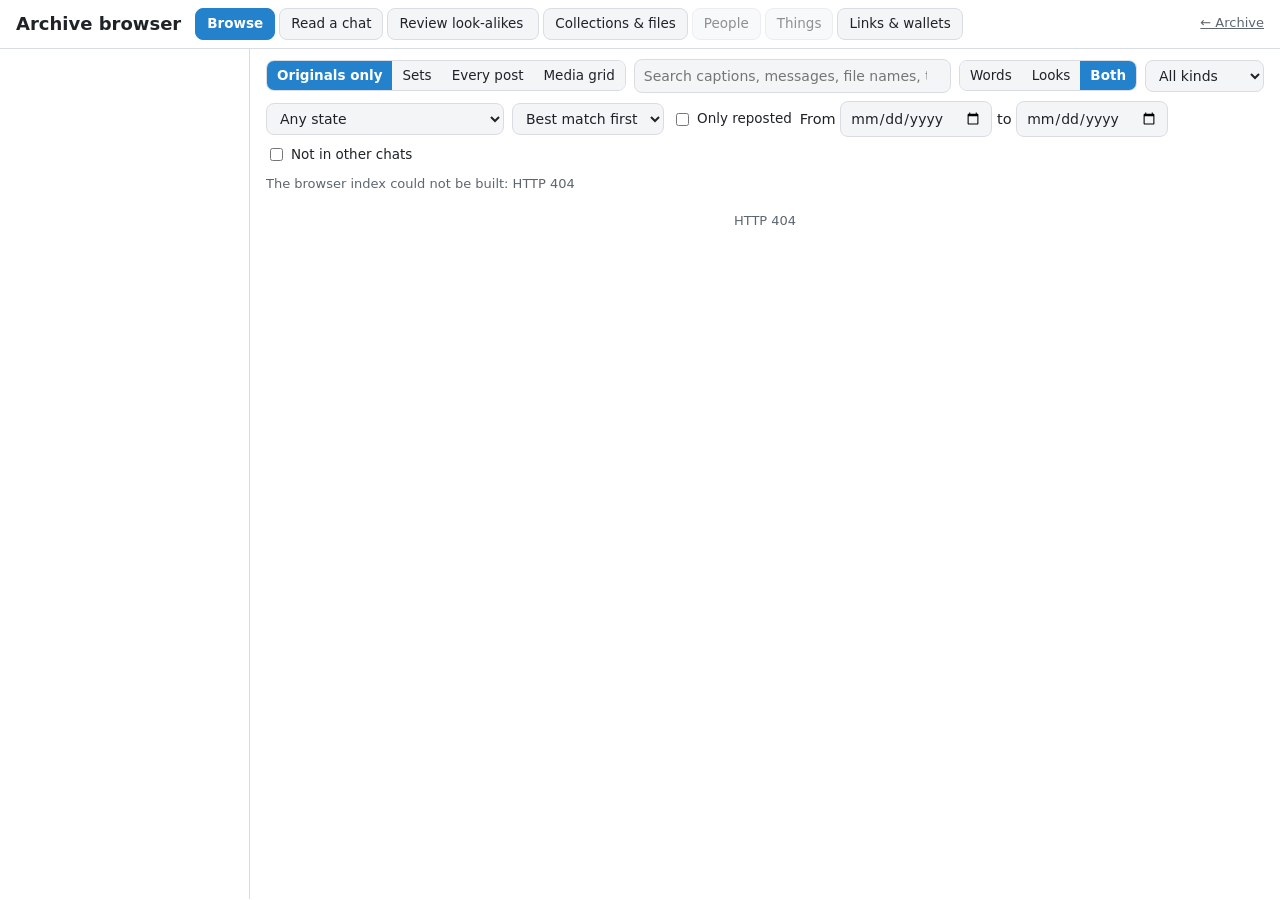
==== core-service/internal/app/ixassets/browse.html @ d286387e "People tab: why faces are not grouped (numbers only) Co-Authored-By: Claude Opus 5.5 <noreply@anthro" ====
<!doctype html>
<html lang="en">
<head>
<meta charset="utf-8">
<meta name="viewport" content="width=device-width,initial-scale=1">
<title>Archive browser</title>
<style>
.pface{width:22px;height:22px;border-radius:50%;object-fit:cover;vertical-align:middle;margin-right:6px}
:root{--bg:#fff;--fg:#1f2328;--muted:#5d6670;--line:#d9dde3;--soft:#f3f5f7;--sunk:#e7ebef;--accent:#2481cc;--accent-fg:#fff;--ok:#1a7f37;--warn:#9a6700;--bad:#cf222e;--bubble:#fff;--bubble-line:#e3e7eb;--chatbg:#e6ebee;--new:#8250df}
@media (prefers-color-scheme:dark){:root{--bg:#17212b;--fg:#e7edf3;--muted:#9aa7b4;--line:#2b3a49;--soft:#1f2c3a;--sunk:#24313f;--accent:#5eaaf0;--accent-fg:#0d1620;--ok:#4cc26a;--warn:#e3b341;--bad:#ff7b72;--bubble:#182533;--bubble-line:#26394b;--chatbg:#0e1621;--new:#c297ff}}
*{box-sizing:border-box}html,body{margin:0;background:var(--bg);color:var(--fg);font:14.5px/1.45 system-ui,-apple-system,"Segoe UI",Roboto,sans-serif}
a{color:var(--accent)}button,input,select{font:inherit;color:inherit}
.muted{color:var(--muted);font-size:13px}.warn{color:var(--warn)}.bad{color:var(--bad)}.ok{color:var(--ok)}
header.top{position:sticky;top:0;z-index:20;background:var(--bg);border-bottom:1px solid var(--line);padding:8px 16px;display:flex;flex-wrap:wrap;gap:8px 14px;align-items:center}
header.top h1{font-size:18px;margin:0;white-space:nowrap}header.top .grow{flex:1}
.tabs{display:flex;gap:4px;flex-wrap:wrap}.tab{border:1px solid var(--line);background:var(--soft);border-radius:8px;padding:5px 11px;cursor:pointer;font-size:13.5px}
.tab.on{background:var(--accent);border-color:var(--accent);color:var(--accent-fg);font-weight:600}.tab.dis{opacity:.5;cursor:help}
.tab .n{opacity:.8;margin-left:4px;font-size:12px}
.layout{display:grid;grid-template-columns:250px minmax(0,1fr);min-height:calc(100vh - 50px)}
aside{border-right:1px solid var(--line);padding:10px 8px 40px;overflow:auto;max-height:calc(100vh - 50px);position:sticky;top:50px}
aside h3{font-size:12px;text-transform:uppercase;letter-spacing:.04em;color:var(--muted);margin:12px 8px 4px}
.side-item{display:flex;justify-content:space-between;gap:6px;padding:4px 8px;border-radius:7px;cursor:pointer;font-size:13.5px;word-break:break-word}
.side-item:hover{background:var(--soft)}.side-item.on{background:var(--accent);color:var(--accent-fg)}.side-item .c{color:var(--muted);font-size:12px;white-space:nowrap}.side-item.on .c{color:var(--accent-fg)}
.side-item.cat{font-weight:600}.side-item .ov{color:var(--muted);font-size:11px;margin-left:5px;cursor:help;white-space:nowrap}.side-item.on .ov{color:var(--accent-fg)}
main{padding:10px 16px 60px;min-width:0}
.bar{display:flex;flex-wrap:wrap;gap:8px;align-items:center;margin-bottom:10px}
input.t,select.t{padding:6px 9px;border-radius:8px;border:1px solid var(--line);background:var(--soft);font-size:14px}
input.t.search{min-width:220px;flex:1;max-width:420px}
.seg{display:inline-flex;border:1px solid var(--line);border-radius:8px;overflow:hidden}
.seg button{border:0;background:var(--soft);padding:5px 10px;cursor:pointer;font-size:13.5px}.seg button.on{background:var(--accent);color:var(--accent-fg);font-weight:600}
label.chk{display:inline-flex;gap:5px;align-items:center;font-size:13.5px;cursor:pointer}
button.b{border:1px solid var(--line);background:var(--soft);border-radius:8px;padding:5px 11px;font-size:13.5px;cursor:pointer}
button.b.primary{background:var(--accent);border-color:var(--accent);color:var(--accent-fg);font-weight:600}button.b.danger{border-color:var(--bad);color:var(--bad)}
button.b:disabled{opacity:.5;cursor:default}button.link{border:0;background:none;color:var(--accent);cursor:pointer;padding:0;font-size:inherit;text-decoration:underline}
.note{padding:9px 12px;border-radius:10px;background:var(--soft);margin:0 0 10px;font-size:13.5px}.note.warn{border:1px solid var(--warn)}
.grid{display:grid;grid-template-columns:repeat(auto-fill,minmax(280px,1fr));gap:12px;align-items:start}
.grid.media{grid-template-columns:repeat(auto-fill,minmax(160px,1fr));gap:6px}
.card{border:1px solid var(--line);border-radius:12px;background:var(--bg);overflow:hidden;display:flex;flex-direction:column}
.card .meta{padding:8px 10px;display:flex;flex-direction:column;gap:4px}
.card .where{display:flex;justify-content:space-between;gap:8px;font-size:12.5px;color:var(--muted)}
.card .where b{color:var(--fg);font-weight:600;overflow:hidden;text-overflow:ellipsis;white-space:nowrap}
.card .cap{font-size:13.5px;white-space:pre-wrap;word-break:break-word;max-height:4.4em;overflow:hidden}
.card .badges{display:flex;flex-wrap:wrap;gap:4px}
.badge{font-size:11.5px;font-weight:600;padding:1px 7px;border-radius:999px;border:1px solid var(--line);white-space:nowrap;color:var(--muted);background:var(--bg)}
.badge.rep{color:var(--accent);border-color:var(--accent);cursor:pointer}.badge.merged{color:var(--new);border-color:var(--new)}.badge.del{color:var(--bad);border-color:var(--bad)}
.badge.set{color:var(--new);border-color:var(--new);cursor:pointer}.badge.held{color:var(--warn);border-color:var(--warn)}
.badge.why{color:var(--ok);border-color:var(--ok)}.badge.weak{color:var(--muted);border-style:dashed}
.tile .lab.sim{left:auto;right:5px;bottom:auto;top:5px}.tile.fixed{outline:2px solid var(--accent);outline-offset:-2px}.fixmode .tile{cursor:crosshair}
.setsec{margin:12px 0 4px;font-size:14px}#sd-files .mosaic{grid-template-columns:repeat(auto-fill,minmax(104px,1fr));background:none}.setsec .muted{font-weight:400}.badge.miss{color:var(--bad);border-color:var(--bad)}
.mosaic{display:grid;gap:2px;background:var(--line)}
.mosaic.n1{grid-template-columns:1fr}.mosaic.n2{grid-template-columns:1fr 1fr}.mosaic.n3{grid-template-columns:2fr 1fr;grid-template-rows:1fr 1fr}.mosaic.n3 .tile:first-child{grid-row:1/3}
.mosaic.n4{grid-template-columns:1fr 1fr}.mosaic.nmany{grid-template-columns:repeat(3,1fr)}
.tile{position:relative;background:var(--sunk);aspect-ratio:1;overflow:hidden;cursor:zoom-in;display:block;border:0;padding:0;width:100%}
.mosaic.n1 .tile{aspect-ratio:auto;max-height:420px;min-height:120px}.mosaic.n1 .tile img{max-height:420px;object-fit:contain;background:var(--sunk)}
.tile img{width:100%;height:100%;object-fit:cover;display:block}
.tile .lab{position:absolute;left:5px;bottom:5px;font-size:11px;font-weight:600;padding:1px 6px;border-radius:6px;background:rgba(0,0,0,.6);color:#fff}
.tile .lab.r{left:auto;right:5px}.tile .lab.t{bottom:auto;top:5px}
.tile .lab.like{left:auto;right:5px;bottom:27px;cursor:pointer;display:none;font-size:13px;padding:0 7px}.tile:hover .lab.like,.tile:focus .lab.like{display:block}
@media (hover:none){.tile .lab.like{display:block}}
.tile .lab.placed{background:#2f6f8f}.tile .lab.new{background:var(--new)}.tile .lab.held{background:#9a6700}.tile .lab.miss{background:#a4262c}
.tile.held img,.tile.missing img{filter:blur(1.5px) grayscale(.3);opacity:.75}
.tile .doc{display:flex;align-items:center;justify-content:center;height:100%;padding:8px;text-align:center;font-size:12px;color:var(--muted);word-break:break-all}
.more{padding:6px 10px;font-size:12.5px;color:var(--muted)}
.sentinel{height:40px;display:flex;align-items:center;justify-content:center;color:var(--muted);font-size:13px}
dialog{border:1px solid var(--line);border-radius:14px;background:var(--bg);color:var(--fg);padding:0;width:min(1100px,96vw);max-height:92vh}
dialog::backdrop{background:rgba(0,0,0,.55)}
.dlg-head{position:sticky;top:0;background:var(--bg);display:flex;justify-content:space-between;align-items:center;gap:10px;padding:10px 14px;border-bottom:1px solid var(--line);z-index:2}
.dlg-head h2{font-size:16px;margin:0}.dlg-body{padding:12px 14px;overflow:auto;max-height:calc(92vh - 52px)}
.appear{display:grid;grid-template-columns:110px minmax(0,1fr);gap:4px 12px;border-top:1px solid var(--line);padding:8px 0;font-size:13.5px}
.appear:first-child{border-top:0}
.lb{display:grid;grid-template-columns:minmax(0,1fr) 300px;gap:12px}
.lb .view{background:#000;border-radius:10px;display:flex;align-items:center;justify-content:center;min-height:300px;max-height:78vh}
.lb .view img,.lb .view video{max-width:100%;max-height:78vh;display:block}
.lb .info{font-size:13.5px;display:flex;flex-direction:column;gap:8px;overflow:auto;max-height:78vh}
.kv{display:grid;grid-template-columns:auto 1fr;gap:2px 10px}.kv dt{color:var(--muted)}.kv dd{margin:0;word-break:break-all}
.copy{display:flex;gap:8px;align-items:center;border-top:1px solid var(--line);padding:6px 0}.copy img{width:52px;height:52px;object-fit:cover;border-radius:6px;background:var(--sunk)}
.chat{background:var(--chatbg);border-radius:12px;padding:10px;display:flex;flex-direction:column;gap:6px}
.msg{max-width:min(620px,92%);background:var(--bubble);border:1px solid var(--bubble-line);border-radius:12px;padding:6px 10px;align-self:flex-start}
.msg.del{opacity:.6;border-style:dashed}.msg .who{font-weight:600;font-size:13px;color:var(--accent)}
.msg .fwd{font-size:12.5px;color:var(--muted)}.msg .reply{font-size:12.5px;border-left:3px solid var(--accent);padding-left:6px;margin:2px 0;color:var(--muted);cursor:pointer}
.msg .txt{white-space:pre-wrap;word-break:break-word}.msg .foot{display:flex;gap:8px;justify-content:flex-end;font-size:11.5px;color:var(--muted);flex-wrap:wrap}
.msg .mosaic{border-radius:8px;overflow:hidden;margin:4px 0}
.msg.hl{outline:2px solid var(--warn)}
.svc{align-self:center;font-size:12.5px;background:rgba(0,0,0,.25);color:#fff;border-radius:999px;padding:2px 10px}
.pair{display:grid;grid-template-columns:1fr 1fr;gap:12px}.pair .side{border:1px solid var(--line);border-radius:10px;overflow:hidden}
.pair .side .view{background:#000;display:flex;align-items:center;justify-content:center;height:min(52vh,520px)}.pair .side .view img,.pair .side .view video{max-width:100%;max-height:100%}
.pair .side .m{padding:8px 10px;font-size:13px}
table{border-collapse:collapse;width:100%;font-size:13.5px}th,td{border-bottom:1px solid var(--line);padding:6px 8px;text-align:left;vertical-align:top}th{color:var(--muted);font-weight:600}td.n{text-align:right;font-variant-numeric:tabular-nums}
.panel{border:1px solid var(--line);border-radius:12px;padding:12px;margin-bottom:12px;display:flex;flex-direction:column;gap:8px}
.panel h2{font-size:15px;margin:0}.row{display:flex;flex-wrap:wrap;gap:8px;align-items:center}
.menu{position:relative}.menu .pop{position:absolute;right:0;top:100%;z-index:5;background:var(--bg);border:1px solid var(--line);border-radius:10px;padding:6px;min-width:200px;display:none;box-shadow:0 6px 20px rgba(0,0,0,.18)}
.menu.open .pop{display:block}.pop button{display:block;width:100%;text-align:left;border:0;background:none;padding:6px 8px;border-radius:6px;cursor:pointer;font-size:13.5px}.pop button:hover{background:var(--soft)}
.toast{position:fixed;bottom:16px;left:50%;transform:translateX(-50%);background:var(--fg);color:var(--bg);padding:8px 14px;border-radius:10px;font-size:13.5px;z-index:50;display:none}
mark{background:#fff1a8;color:#111}
@media (max-width:820px){.layout{grid-template-columns:1fr}aside{position:static;max-height:none;border-right:0;border-bottom:1px solid var(--line)}.lb{grid-template-columns:1fr}.pair{grid-template-columns:1fr}}
</style>
</head>
<body>
<header class="top">
  <h1>Archive browser</h1>
  <nav class="tabs" id="tabs">
    <button class="tab on" data-tab="browse">Browse</button>
    <button class="tab" data-tab="chat">Read a chat</button>
    <button class="tab" data-tab="review">Review look-alikes<span class="n" id="n-review"></span></button>
    <button class="tab" data-tab="organise">Collections &amp; files</button>
    <button class="tab dis" data-tab="people" id="tab-people" aria-disabled="true" title="Faces are off: turn them on in Archive → Settings → Image recognition">People</button>
    <button class="tab dis" data-tab="things" id="tab-things" aria-disabled="true" title="Image recognition is off: turn it on in Archive → Settings → Image recognition">Things</button>
    <button class="tab" data-tab="entities">Links &amp; wallets</button>
  </nav>
  <span class="grow"></span>
  <span class="muted" id="built"></span>
  <a href="/ix" class="muted">← Archive</a>
</header>
<div class="layout">
  <aside id="side"></aside>
  <main>
    <section id="v-browse">
      <div class="bar">
        <div class="seg" id="view">
          <button data-v="families" class="on" title="One card per original post; reposts and copies fold into it">Originals only</button>
          <button data-v="sets" title="Posts by different people or chats that share some of the same pictures, grouped together">Sets</button>
          <button data-v="posts" title="Every post as it appeared in its chat">Every post</button>
          <button data-v="media" title="One tile per picture or video, duplicates folded">Media grid</button>
        </div>
        <input class="t search" id="q" type="search" placeholder="Search captions, messages, file names, text in pictures and speech">
        <div class="seg" id="match" hidden title="What the search looks at">
          <button data-m="words" title="Captions, messages, text in pictures, speech and file names">Words</button>
          <button data-m="looks" title="What pictures and videos show (image recognition), in any language the model knows">Looks</button>
          <button data-m="both" class="on" title="Words and looks together, best match first">Both</button>
        </div>
        <select class="t" id="type"><option value="">All kinds</option><option value="photo">Pictures</option><option value="video">Videos</option><option value="album">Albums</option><option value="other">Files, audio</option></select>
        <select class="t" id="status"><option value="">Any state</option><option value="held">Held back (likely copies)</option><option value="missing">Not downloaded</option><option value="subst">Same file as another upload</option></select>
        <select class="t" id="sort"><option value="best" hidden>Best match first</option><option value="new">Newest first</option><option value="old">Oldest first</option></select>
        <label class="chk"><input type="checkbox" id="dups"> Only reposted</label>
        <span class="chk" title="Posted on or after the first day, and on or before the last (either can be left empty)">From <input class="t" type="date" id="from"> to <input class="t" type="date" id="to"></span>
        <label class="chk" title="Posts with at least one file no other chat has"><input type="checkbox" id="uniq"> Not in other chats</label>
      </div>
      <div id="feed-note" class="muted" style="margin-bottom:8px"></div>
      <div id="feed" class="grid"></div>
      <div class="sentinel" id="sentinel"></div>
    </section>
    <section id="v-chat" hidden>
      <div class="bar">
        <select class="t" id="chat-group" style="min-width:240px"></select>
        <select class="t" id="chat-topic" hidden></select>
        <input class="t" id="chat-date" type="date" title="Jump to a date">
        <button class="b" id="chat-older">Load older</button>
        <button class="b" id="chat-newer">Load newer</button>
      </div>
      <div id="chat-info" class="note" hidden></div>
      <div id="chat-overlap" class="note" hidden></div>
      <div class="chat" id="chat"></div>
    </section>
    <section id="v-review" hidden>
      <div class="seg" id="review-modes" style="margin-bottom:10px"><button data-rm="pairs" class="on">Look-alike pairs</button><button data-rm="albums">Same albums<span class="n" id="n-rv-albums"></span></button><button data-rm="lone">Lone files<span class="n" id="n-rv-lone"></span></button></div>
      <p class="note" id="review-note">These pairs look alike but did not pass the automatic checks. Decide once and the browser remembers it. Keys: <b>1</b> same, keep left · <b>2</b> same, keep right · <b>S</b> same · <b>N</b> different · <b>→</b> skip. Nothing is deleted either way.</p>
      <div id="review"></div>
    </section>
    <section id="v-organise" hidden>
      <div class="panel"><h2>Collections</h2>
        <div class="row"><input class="t" id="coll-name" placeholder="New collection name"><button class="b primary" id="coll-new">Create</button></div>
        <div id="colls"></div>
      </div>
      <div class="panel"><h2>Copy or move files</h2>
        <p class="muted" style="margin:0">Every plan is listed in full before anything happens. Applying it checks each file's fingerprint at its new place before the old copy is let go, records every step, and can be undone. Nothing is ever deleted: "trash" means a dated <code>_trash</code> folder in the downloads folder.</p>
        <div class="row"><b>Extra copies:</b> <button class="b" id="plan-dups">Plan: move extra copies to _trash (byte-identical files, near-identical videos)</button></div>
        <div class="row"><b>A collection:</b> <select class="t" id="plan-coll"></select> to folder <input class="t" id="plan-coll-dir" placeholder="collections/my-set"> <label class="chk"><input type="checkbox" id="plan-coll-move"> move instead of copy</label> <button class="b" id="plan-coll-go">Plan</button></div>
        <div class="row"><b>Originals of:</b> <select class="t" id="plan-orig"></select> to folder <input class="t" id="plan-orig-dir" placeholder="originals/sports"> <label class="chk"><input type="checkbox" id="plan-orig-move"> move instead of copy</label> <button class="b" id="plan-orig-go">Plan</button></div>
        <div id="plans"></div>
      </div>
    </section>
    <section id="v-people" hidden>
      <p class="note">Faces found in the pictures and videos, grouped by likeness. Click a person to see their files, name them, merge two people who are the same, or take out a face that is someone else. Nothing here leaves this computer.</p>
      <div id="people"></div>
    </section>
    <section id="v-things" hidden>
      <p class="note">What the pictures show, from the list in Archive → Settings. A picture counts when it is far closer to the subject than pictures generally are; click a subject to see them, best first.</p>
      <div id="things"></div>
    </section>
    <section id="v-entities" hidden>
      <div class="bar"><div class="seg" id="ent-kinds"></div><input class="t search" id="ent-q" type="search" placeholder="Filter"></div>
      <div id="entities"></div>
    </section>
  </main>
</div>
<dialog id="dlg"><div class="dlg-head"><h2 id="dlg-title"></h2><button class="b" id="dlg-close">Close</button></div><div class="dlg-body" id="dlg-body"></div></dialog>
<div class="toast" id="toast"></div>
<script>
'use strict';
const $ = (s, el = document) => el.querySelector(s);
const $$ = (s, el = document) => Array.from(el.querySelectorAll(s));
const esc = (s) => String(s ?? '').replace(/[&<>"']/g, (c) => ({ '&': '&amp;', '<': '&lt;', '>': '&gt;', '"': '&quot;', "'": '&#39;' }[c]));
async function api(method, url, body) {
  const init = { method, credentials: 'same-origin', headers: {} };
  if (body !== undefined) { init.headers['Content-Type'] = 'application/json'; init.body = JSON.stringify(body); }
  try {
    const r = await fetch(url, init);
    let data = null; try { data = await r.json(); } catch { /* not JSON */ }
    if (r.status === 401) location.href = '/login.html';
    return { ok: r.ok, status: r.status, data };
  } catch (e) { return { ok: false, status: 0, data: { error: String(e) } }; }
}
const errText = (r) => (r.data && r.data.error) || ('HTTP ' + r.status);
function toast(msg) { const t = $('#toast'); t.textContent = msg; t.style.display = 'block'; clearTimeout(toast.t); toast.t = setTimeout(() => { t.style.display = 'none'; }, 3500); }
const fmtDate = (s) => s ? new Date(s * 1000).toLocaleString(undefined, { year: 'numeric', month: 'short', day: 'numeric', hour: '2-digit', minute: '2-digit' }) : '—';
const fmtDay = (s) => s ? new Date(s * 1000).toLocaleDateString(undefined, { year: 'numeric', month: 'short', day: 'numeric' }) : '—';
const fmtSize = (n) => !n ? '' : n < 1024 ? n + ' B' : n < 1048576 ? (n / 1024).toFixed(0) + ' KB' : n < 1073741824 ? (n / 1048576).toFixed(1) + ' MB' : (n / 1073741824).toFixed(2) + ' GB';
const fmtDur = (s) => { if (!s) return ''; s = Math.round(s); const h = Math.floor(s / 3600), m = Math.floor(s % 3600 / 60), x = s % 60; return (h ? h + ':' + String(m).padStart(2, '0') : m) + ':' + String(x).padStart(2, '0'); };
const roleText = { original: 'original', repost: 'repost', adds: 'adds new files' };
const statusText = { held: 'waiting – likely a copy', missing: 'not downloaded', subst: 'same file as another upload' };

const S = { info: null, view: 'families', group: '', category: '', people: [], from: 0, to: 0, q: '', match: 'both', type: '', status: '', sort: 'new', dups: false, collection: 0, cursor: 0, loading: false, done: false, tab: 'browse', cards: [], like: '', likeName: '', tieFrom: '' };
const roleName = { core: 'Shared', member: 'Belongs', loose: 'Probably not part of it', elsewhere: 'Belongs to another set' };

// ---------- info, sidebar ----------
async function loadInfo() {
  const r = await api('GET', '/api/ix/browse/info');
  if (!r.ok) { $('#feed-note').textContent = 'The browser index could not be built: ' + errText(r); return; }
  S.info = r.data;
  $('#built').textContent = 'Indexed ' + new Date(r.data.built).toLocaleTimeString() + (r.data.building ? ' · updating…' : '');
  $('#n-review').textContent = r.data.review ? r.data.review : '';
  renderSide();
  fillSelects();
  loadOverlap();
}
function renderSide() {
  const info = S.info; if (!info) return;
  const byCat = {};
  for (const g of info.groups) (byCat[g.category || 'Uncategorised'] ||= []).push(g);
  let h = `<div class="side-item ${!S.group && !S.category && !S.collection ? 'on' : ''}" data-all="1"><span>Everything</span><span class="c">${info.posts.toLocaleString()}</span></div>`;
  h += `<h3>Categories &amp; chats</h3>`;
  for (const cat of Object.keys(byCat).sort()) {
    const n = byCat[cat].reduce((a, g) => a + g.posts, 0);
    h += `<div class="side-item cat ${S.category === cat && !S.group ? 'on' : ''}" data-cat="${esc(cat)}"><span>${esc(cat)}</span><span class="c">${n.toLocaleString()}</span></div>`;
    for (const g of byCat[cat]) h += `<div class="side-item ${S.group === g.id ? 'on' : ''}" data-group="${esc(g.id)}" style="padding-left:18px"><span>${esc(g.name)}${overlapMark(g.id)}</span><span class="c">${g.posts.toLocaleString()}</span></div>`;
  }
  if (info.collections && info.collections.length) {
    h += `<h3>Collections</h3>`;
    for (const c of info.collections) h += `<div class="side-item ${S.collection === c.id ? 'on' : ''}" data-coll="${c.id}"><span>${esc(c.name)}</span><span class="c">${c.items}</span></div>`;
  }
  const ml = info.ml || {};
  const facesOn = !!(ml.enabled && ml.tasks && ml.tasks.faces && ml.tasks.faces.on);
  if (facesOn) h += `<h3>People</h3><div style="padding:0 8px 4px"><input class="t" id="side-pq" type="search" placeholder="Find a person" style="width:100%" value="${esc(P.sideQ)}"></div><div id="side-people"></div>`;
  const mlLine = !ml.enabled ? '' : `<br>Image recognition: ${ml.reachable ? (ml.embedded || 0).toLocaleString() + ' looked at' + (ml.pending ? ', ' + ml.pending.toLocaleString() + ' to go' : '') + (ml.failed ? ', ' + ml.failed + ' unreadable' : '') : '<span class="bad">' + esc(ml.lastError || 'not reachable') + '</span>'}`;
  $('#match').hidden = !ml.enabled;
  $('#q').placeholder = ml.enabled ? 'Search words, and what pictures and videos show' : 'Search captions, messages, file names, text in pictures and speech';
  tabOn('#tab-things', ml.enabled, 'What the pictures show, from a list of subjects', 'Image recognition is off: turn it on in Archive → Settings → Image recognition');
  tabOn('#tab-people', facesOn, 'Faces found in the pictures and videos, grouped by person', 'Faces are off: turn them on in Archive → Settings → Image recognition');
  h += `<h3>Index</h3><div class="muted" style="padding:0 8px">${(info.sets || 0).toLocaleString()} sets · ${info.families.toLocaleString()} originals · ${info.repostPosts.toLocaleString()} reposts folded in · ${info.mergedAlbums.toLocaleString()} merged albums · ${info.held} held back · ${info.missing.toLocaleString()} not downloaded<br>Pictures indexed: ${info.media.done.toLocaleString()} / ${info.media.total.toLocaleString()} · videos: ${info.videos.done.toLocaleString()} / ${info.videos.total.toLocaleString()}${mlLine}<br><button class="link" id="rebuild">Rebuild now</button></div>`;
  h += overlapSideHTML();
  $('#side').innerHTML = h;
  $$('#side .side-item').forEach((el) => el.addEventListener('click', () => {
    S.group = el.dataset.group || ''; S.category = el.dataset.cat || ''; S.collection = Number(el.dataset.coll || 0);
    if (el.dataset.all) { S.group = S.category = ''; S.collection = 0; S.people = []; }
    if (S.tab === 'chat' && S.group) { $('#chat-group').value = S.group; openChat(S.group); return; }
    switchTab('browse'); renderSide(); resetFeed();
  }));
  if (facesOn) {
    renderSidePeople();
    if (!P.side) loadSidePeople();
    let pqTimer; $('#side-pq').addEventListener('input', () => { clearTimeout(pqTimer); pqTimer = setTimeout(() => { P.sideQ = $('#side-pq').value.trim(); loadSidePeople(); }, 300); });
  }
  const rb = $('#rebuild'); if (rb) rb.addEventListener('click', async () => { rb.disabled = true; const r = await api('POST', '/api/ix/browse/rebuild'); if (!r.ok) toast(errText(r)); await loadInfo(); resetFeed(); });
}
// A tab that needs a setting: greyed out, saying where to turn it on.
function tabOn(sel, on, title, off) {
  const t = $(sel); t.classList.toggle('dis', !on); t.setAttribute('aria-disabled', String(!on)); t.title = on ? title : off;
}

// ---------- people in the sidebar ----------
// Click a person to see only posts with them; a second one: posts with both.
async function loadSidePeople() {
  const r = await api('GET', '/api/ix/browse/people?top=30&q=' + encodeURIComponent(P.sideQ));
  if (!r.ok) return;
  P.side = r.data.people || []; P.sideTotal = r.data.total || 0;
  renderSidePeople();
}
function renderSidePeople() {
  const el = $('#side-people'); if (!el) return;
  const list = P.side || [];
  const chosen = new Set(S.people.map((x) => x.id));
  // The people chosen stay listed, whatever the search.
  const extra = S.people.filter((x) => !list.some((p) => p.id === x.id)).map((x) => ({ id: x.id, name: x.name, cover: x.cover, files: x.files }));
  el.innerHTML = extra.concat(list).map((p) => `<div class="side-item person ${chosen.has(p.id) ? 'on' : ''}" data-pid="${p.id}" title="${chosen.has(p.id) ? 'Click again to stop filtering' : S.people.length ? 'Posts with both' : 'Only posts with them'}"><span>${p.cover ? `<img class="pface" loading="lazy" alt="" src="/api/ix/face?id=${p.cover}">` : ''}${esc(p.name || 'Unnamed')}</span><span class="c">${p.files === undefined ? '' : p.files.toLocaleString()}</span></div>`).join('')
    + (P.side && !list.length ? '<div class="muted" style="padding:0 8px">No one by that name.</div>' : '')
    + (P.sideTotal > list.length ? `<div class="muted" style="padding:2px 8px">${list.length} of ${P.sideTotal.toLocaleString()} shown: search to find others.</div>` : '')
    + (list.length ? '<div class="muted" style="padding:2px 8px">Choose two people to see posts with both.</div>' : '');
  $$('#side-people [data-pid]').forEach((d) => d.onclick = () => {
    const p = extra.concat(list).find((x) => x.id === Number(d.dataset.pid));
    togglePerson(p);
  });
}
function togglePerson(p) {
  if (S.people.some((x) => x.id === p.id)) S.people = S.people.filter((x) => x.id !== p.id);
  else { S.people.push({ id: p.id, name: p.name || 'Unnamed', cover: p.cover, files: p.files }); if (S.people.length > 2) S.people.shift(); }
  if (S.tab !== 'browse') switchTab('browse');
  renderSidePeople(); resetFeed();
}
// "with Ann and Bob · everyone", after the feed's count.
function peopleNote() {
  if (!S.people.length) return '';
  return ' · with ' + S.people.map((x) => '<b>' + esc(x.name) + '</b>').join(' and ') + (S.people.length > 1 ? ' together' : '') + ' · <button class="link" id="people-clear">everyone</button>';
}
function fillSelects() {
  const info = S.info;
  const opts = info.groups.map((g) => `<option value="${esc(g.id)}">${esc(g.name)} (${g.posts})</option>`).join('');
  const cg = $('#chat-group'); const keep = cg.value; cg.innerHTML = '<option value="">Choose a chat…</option>' + opts; if (keep) cg.value = keep;
  $('#plan-orig').innerHTML = '<option value="">Everything</option>' + info.categories.map((c) => `<option value="cat:${esc(c)}">Category: ${esc(c)}</option>`).join('') + info.groups.map((g) => `<option value="group:${esc(g.id)}">Chat: ${esc(g.name)}</option>`).join('');
  $('#plan-coll').innerHTML = (info.collections || []).map((c) => `<option value="${c.id}">${esc(c.name)} (${c.items})</option>`).join('') || '<option value="">No collections yet</option>';
}

// ---------- tiles and cards ----------
function tileHTML(it, i, cardKey) {
  const labs = [];
  if (it.type === 'video') labs.push(`<span class="lab">▶ ${esc(fmtDur(it.dur))}</span>`);
  if (it.copies > 1) labs.push(`<span class="lab r" title="Copies of this file in the archive">×${it.copies}</span>`);
  if (it.new) labs.push(`<span class="lab t new" title="Brought by a later post">new</span>`);
  if (it.status === 'held') labs.push(`<span class="lab t held">waiting · likely copy</span>`);
  if (it.status === 'missing') labs.push(`<span class="lab t miss">not downloaded</span>`);
  if (it.previewOnly) labs.push(`<span class="lab t" title="Telegram's small preview is kept; the file is not downloaded">preview only</span>`);
  if (it.inferred) labs.push(`<span class="lab t placed" title="Its message was not saved, but it sits inside this album">probably in this album</span>`);
  if (it.sim && S.showSim) labs.push(`<span class="lab sim" title="Likeness (image recognition)">${Math.round(it.sim * 100)}%</span>`);
  if (it.key && (it.type === 'photo' || it.type === 'video') && S.info && S.info.ml && S.info.ml.enabled) labs.push(`<span class="lab like" role="button" data-like="${esc(it.key)}" data-like-type="${esc(it.type)}" title="More like this">≈</span>`);
  const inner = (it.type === 'photo' || it.type === 'video' || it.status !== 'ok')
    ? `<img loading="lazy" alt="" src="${esc(it.thumb)}" onerror="this.replaceWith(Object.assign(document.createElement('div'),{className:'doc',textContent:${esc(JSON.stringify(String(it.name || it.type)))}}))">`
    : `<div class="doc">📄 ${esc(it.name || it.type)}<br>${esc(fmtSize(it.size))}</div>`;
  return `<button class="tile ${esc(it.status)}${it.fixed ? ' fixed' : ''}" data-card="${cardKey}" data-i="${i}" title="${esc(it.name || '')}">${inner}${labs.join('')}</button>`;
}
function mosaicHTML(items, cardKey) {
  const n = items.length;
  const cls = n === 1 ? 'n1' : n === 2 ? 'n2' : n === 3 ? 'n3' : n === 4 ? 'n4' : 'nmany';
  return `<div class="mosaic ${cls}">${items.map((it, i) => tileHTML(it, i, cardKey)).join('')}</div>`;
}
// Where a search matched: small badges on its card.
const whyText = { caption: 'caption', text: 'text in picture', speech: 'speech', name: 'file name', looks: 'looks like it' };
function whyBadges(c) {
  const out = (c.why || []).map((w) => `<span class="badge why" title="Matched in its ${esc(whyText[w] || w)}">${esc(whyText[w] || w)}</span>`);
  if (c.weak) out.push('<span class="badge weak" title="Nothing closer stands out: only a faint likeness">weak match</span>');
  return out;
}
function cardHTML(c, key) {
  if (c.kind === 'media') {
    const it = c.items[0];
    const mb = [];
    if (c.posts > 1) mb.push(`<span class="badge rep" data-fam="${c.family}">in ${c.posts} posts</span>`);
    mb.push(...whyBadges(c));
    return `<div class="card" data-key="${key}">${mosaicHTML([it], key)}<div class="meta"><div class="where"><b>${esc(c.groupName)}</b><span>${fmtDay(c.date)}</span></div>${mb.length ? `<div class="badges">${mb.join('')}</div>` : ''}</div></div>`;
  }
  const badges = [];
  if (c.kind === 'set') {
    const r = c.roles || {};
    badges.push(`<span class="badge set" data-set="${c.id}">set · ${c.families} posts${c.chats > 1 ? ' in ' + c.chats + ' chats' : ''}</span>`);
    badges.push(`<span class="badge" title="Files in two or more of its posts / in one">${r.core || 0} shared · ${r.member || 0} more</span>`);
    if (r.loose) badges.push(`<span class="badge held" data-set="${c.id}" title="In one post but unlike the rest (image recognition)">${r.loose} unsure</span>`);
    badges.push(...whyBadges(c));
    return `<div class="card" data-key="${key}">${mosaicHTML(c.items, key)}${c.more ? `<div class="more">+${c.more} more</div>` : ''}
    <div class="meta"><div class="where"><b title="${esc(c.groupName)}">${esc(c.groupName)}</b><span>${fmtDate(c.date)}</span></div>
    ${c.caption ? `<div class="cap">${esc(c.caption)}</div>` : ''}<div class="badges">${badges.join('')}</div></div></div>`;
  }
  if (c.kind === 'family') {
    if (c.posts > 1) badges.push(`<span class="badge rep" data-fam="${c.family}">×${c.posts} posts${c.chats > 1 ? ' in ' + c.chats + ' chats' : ''}</span>`);
    if (c.merged) badges.push(`<span class="badge merged" data-fam="${c.family}" title="Overlapping albums merged: files marked 'new' came from later posts">merged album</span>`);
  } else {
    if (c.role && c.role !== 'original') badges.push(`<span class="badge rep" data-fam="${c.family}">${esc(roleText[c.role] || c.role)} · see original</span>`);
    else if (c.posts > 1) badges.push(`<span class="badge rep" data-fam="${c.family}">original · ${c.posts - 1} repost(s)</span>`);
  }
  if (c.deleted) badges.push(`<span class="badge del">deleted on Telegram</span>`);
  badges.push(...whyBadges(c));
  return `<div class="card" data-key="${key}">${mosaicHTML(c.items, key)}${c.more ? `<div class="more">+${c.more} more</div>` : ''}
    <div class="meta"><div class="where"><b title="${esc(c.groupName)}">${esc(c.groupName)}</b><span>${fmtDate(c.date)}</span></div>
    ${c.caption ? `<div class="cap">${esc(c.caption)}</div>` : ''}
    <div class="badges">${badges.join('')}<span class="grow"></span>
      <span class="menu"><button class="badge" data-menu="${key}">⋯</button><span class="pop">
        <button data-act="chat">Open in its chat</button>
        <button data-act="family">All appearances</button>
        <button data-act="collect">Add to a collection…</button>
        <button data-act="tie">${S.tieFrom ? 'Put in the same set as the post chosen' : 'Put in the same set as another post…'}</button></span></span></div></div></div>`;
}
// The feed, or (for "more like this" and a subject) /similar with the same
// views, filters and pages.
function feedURL() {
  const p = new URLSearchParams({ view: S.view, sort: S.sort === 'best' ? 'new' : S.sort, cursor: String(S.cursor), limit: S.view === 'media' ? '120' : '48' });
  for (const k of ['group', 'category', 'type', 'status']) if (S[k]) p.set(k, S[k]);
  if (S.dups) p.set('dups', '1');
  if (S.unique) p.set('unique', '1');
  if (S.from) p.set('from', String(S.from));
  if (S.to) p.set('to', String(S.to));
  if (S.collection) p.set('collection', String(S.collection));
  if (S.people.length) p.set('person', S.people.map((x) => x.id).join(','));
  if (S.like || S.thing) {
    if (S.like) p.set('like', S.like); else p.set('thing', S.thing);
    return '/api/ix/browse/similar?' + p;
  }
  if (S.q) { p.set('q', S.q); p.set('match', S.match); if (S.sort === 'best') p.set('rank', 'relevance'); }
  return '/api/ix/browse/feed?' + p;
}
async function loadMore() {
  if (S.loading || S.done) return;
  S.loading = true; $('#sentinel').textContent = 'Loading…';
  const r = await api('GET', feedURL());
  S.loading = false;
  if (!r.ok) { $('#sentinel').textContent = errText(r); return; }
  const feed = $('#feed');
  const start = S.cards.length;
  S.cards.push(...r.data.cards);
  feed.insertAdjacentHTML('beforeend', r.data.cards.map((c, i) => cardHTML(c, start + i)).join(''));
  S.cursor = r.data.next; S.done = !r.data.next;
  const what = { families: 'originals', sets: 'sets', posts: 'posts', media: 'pictures and videos' }[S.view];
  const count = esc((S.cards.length < r.data.total ? S.cards.length.toLocaleString() + ' shown of ' : '') + r.data.total.toLocaleString() + ' ' + what);
  let note;
  if (S.like || S.thing) note = count + (S.like ? ' with pictures most like the chosen ' + esc(S.likeName) : ' with pictures showing “' + esc(S.thing) + '”') + ', best first' + searchNote(r.data.search || {}) + ' · <button class="link" id="like-clear">back to browsing</button>';
  else if (S.q) note = count + ' match “' + esc(S.q) + '”' + searchNote(r.data.search || {});
  else note = count + (S.view === 'families' ? ' (reposts and copies folded in)' : S.view === 'sets' ? ' (posts that share some of the same pictures)' : '');
  $('#feed-note').innerHTML = note + peopleNote();
  if ($('#like-clear')) $('#like-clear').onclick = () => { S.like = ''; S.thing = ''; resetFeed(); };
  if ($('#people-clear')) $('#people-clear').onclick = () => { S.people = []; renderSidePeople(); resetFeed(); };
  $('#sentinel').textContent = S.done ? (S.cards.length ? 'End' : 'Nothing here') : '';
  // A short page leaves the end in sight: the observer would not fire again.
  if (!S.done && S.tab === 'browse' && $('#sentinel').getBoundingClientRect().top < window.innerHeight + 800) setTimeout(loadMore, 0);
}
// More like this file, in the current view and filters (a search is set aside).
function moreLike(key, type) {
  if (S.q) { $('#q').value = ''; setQuery(''); }
  S.like = key; S.likeName = type === 'video' ? 'video' : 'picture'; S.thing = '';
  if (dlg.open) dlg.close();
  switchTab('browse'); window.scrollTo(0, 0); resetFeed();
}
// What a search found, after the count.
function searchNote(s) {
  const parts = [];
  if (s.match === 'looks' && !S.like && !S.thing) parts.push('by what the pictures show');
  else if (s.match === 'words') parts.push('by their words');
  if (s.looks !== undefined && s.match !== 'words' && !S.thing) parts.push(s.looks ? s.looks.toLocaleString() + ' picture(s) look like it' : 'no picture stands out as looking like it');
  if (s.weak) parts.push('the closest pictures are added as weak matches');
  if (s.pinned) parts.push('the caption that matches best comes first');
  if (s.looksError) parts.push('<span class="warn">looks: ' + esc(s.looksError) + '</span>');
  return parts.length ? ' · ' + parts.join(' · ') : '';
}
function resetFeed() {
  S.cursor = 0; S.done = false; S.cards = [];
  S.showSim = !!(S.like || S.thing || (S.q && S.match !== 'words'));
  $('#feed').innerHTML = ''; $('#feed').className = 'grid' + (S.view === 'media' ? ' media' : '');
  loadMore();
}
new IntersectionObserver((e) => { if (e[0].isIntersecting && S.tab === 'browse') loadMore(); }, { rootMargin: '800px' }).observe($('#sentinel'));

$('#view').addEventListener('click', (e) => { const b = e.target.closest('button'); if (!b) return; S.view = b.dataset.v; $$('#view button').forEach((x) => x.classList.toggle('on', x === b)); resetFeed(); });
// A new search replaces "more like this" and a subject; it is shown best
// match first unless another order was chosen.
function setQuery(q) {
  if (q && !S.q && S.sort === 'new') S.sort = 'best';
  if (!q && S.sort === 'best') S.sort = 'new';
  S.q = q; S.like = ''; S.thing = '';
  $('#sort option[value="best"]').hidden = !q; $('#sort').value = S.sort;
}
let qTimer; $('#q').addEventListener('input', () => { clearTimeout(qTimer); qTimer = setTimeout(() => { setQuery($('#q').value.trim()); resetFeed(); }, 350); });
for (const id of ['type', 'status', 'sort']) $('#' + id).addEventListener('change', () => { S[id] = $('#' + id).value; resetFeed(); });
$('#dups').addEventListener('change', () => { S.dups = $('#dups').checked; resetFeed(); });
// Dates: from the start of the first day to the end of the last, in this computer's time.
const daySecs = (v, end) => v ? Math.floor(new Date(v + (end ? 'T23:59:59' : 'T00:00:00')).getTime() / 1000) : 0;
for (const id of ['from', 'to']) $('#' + id).addEventListener('change', () => { S.from = daySecs($('#from').value, false); S.to = daySecs($('#to').value, true); resetFeed(); });
$('#match').addEventListener('click', (e) => { const b = e.target.closest('button'); if (!b) return; S.match = b.dataset.m; $$('#match button').forEach((x) => x.classList.toggle('on', x === b)); S.like = ''; S.thing = ''; if (S.q) resetFeed(); });

// A card's menu is placed over the page (cards clip what overflows them),
// below the button, or above it when there is no room below.
function toggleMenu(btn) {
  const menu = btn.parentElement, pop = menu.querySelector('.pop');
  if (!menu.classList.toggle('open')) return;
  const r = btn.getBoundingClientRect();
  pop.style.position = 'fixed';
  pop.style.right = 'auto';
  pop.style.zIndex = '40';
  const w = pop.offsetWidth, h = pop.offsetHeight;
  pop.style.left = Math.max(8, Math.min(r.right - w, window.innerWidth - w - 8)) + 'px';
  pop.style.top = (r.bottom + 4 + h <= window.innerHeight - 8 ? r.bottom + 4 : Math.max(8, r.top - h - 4)) + 'px';
}
window.addEventListener('scroll', () => $$('.menu.open').forEach((m) => m.classList.remove('open')), { passive: true });
document.addEventListener('click', async (e) => {
  const menuBtn = e.target.closest('[data-menu]');
  $$('.menu.open').forEach((m) => { if (!menuBtn || m !== menuBtn.parentElement) m.classList.remove('open'); });
  if (menuBtn) { toggleMenu(menuBtn); return; }
  const act = e.target.closest('[data-act]');
  if (act) {
    const card = S.cards[Number(act.closest('.card').dataset.key)];
    if (act.dataset.act === 'chat') openChatAt(card.group, card.msg);
    if (act.dataset.act === 'family') openFamily(card.family);
    if (act.dataset.act === 'collect') collectDialog(card.kind === 'media' ? ['file:' + card.items[0].key] : ['post:' + card.group + ':' + card.msg]);
    if (act.dataset.act === 'tie') tiePost(card.group + ':' + card.msg);
    return;
  }
  const setB = e.target.closest('[data-set]');
  if (setB) { openSet(Number(setB.dataset.set)); return; }
  const fam = e.target.closest('[data-fam]');
  if (fam) { openFamily(Number(fam.dataset.fam)); return; }
  const lk = e.target.closest('[data-like]');
  if (lk) { moreLike(lk.dataset.like, lk.dataset.likeType); return; }
  const tile = e.target.closest('.tile[data-card]');
  if (tile && tile.closest('.fixmode')) { fixTile(tile); return; }
  if (tile) {
    const src = tile.dataset.card;
    const items = src.startsWith('x') ? (lightboxSets[src] || []) : S.cards[Number(src)].items;
    openItem(items, Number(tile.dataset.i));
  }
});

// ---------- dialogs ----------
const dlg = $('#dlg');
function showDialog(title, html) { $('#dlg-title').textContent = title; $('#dlg-body').innerHTML = html; if (!dlg.open) dlg.showModal(); $('#dlg-body').scrollTop = 0; }
$('#dlg-close').addEventListener('click', () => dlg.close());
dlg.addEventListener('close', () => { $$('#dlg video').forEach((v) => v.pause()); });
const lightboxSets = {}; let setSeq = 0;
function registerSet(items) { const k = 'x' + (++setSeq); lightboxSets[k] = items; return k; }

async function openFamily(id) {
  if (id < 0) return;
  const r = await api('GET', '/api/ix/browse/family?id=' + id);
  if (!r.ok) { toast(errText(r)); return; }
  const f = r.data.family;
  const k = registerSet(f.items);
  let h = `<p class="muted">First posted ${fmtDate(f.date)} · ${f.posts} post(s) in ${f.chats} chat(s).${f.merged ? ' Overlapping albums are merged: files marked <b>new</b> were added by later posts.' : ''}</p>`;
  h += mosaicHTML(f.items, k);
  h += `<h3 style="font-size:14px;margin:14px 0 4px">Every appearance</h3>`;
  for (const p of r.data.posts) {
    const pk = registerSet(p.items);
    h += `<div class="appear"><div><b>${esc(roleText[p.role] || p.role)}</b><br><span class="muted">${fmtDate(p.date)}</span>${p.origin ? `<br><span class="muted">first ${fmtDay(p.origin)}</span>` : ''}</div>
      <div><b>${esc(p.groupName)}</b> · <button class="link" data-open-chat="${esc(p.group)}:${p.msg}">open in chat</button> · ${p.items.length} file(s)${p.deleted ? ' · <span class="bad">deleted</span>' : ''}
      ${p.caption ? `<div style="white-space:pre-wrap;word-break:break-word;margin-top:2px">${esc(p.caption)}</div>` : ''}
      <div style="max-width:420px;margin-top:4px">${mosaicHTML(p.items, pk)}</div></div></div>`;
  }
  showDialog(f.posts > 1 ? 'An original and its reposts' : 'Post', h);
}
document.addEventListener('click', (e) => { const b = e.target.closest('[data-open-chat]'); if (!b) return; const [g, m] = b.dataset.openChat.split(/:(?=[^:]*$)/); dlg.close(); openChatAt(g, Number(m)); });

async function openItem(items, i) {
  const it = items[i]; if (!it) return;
  const q = it.id ? 'id=' + it.id : 'group=' + encodeURIComponent(it.group) + '&msg=' + it.msg;
  const viewHTML = (x) => {
    if (x.status !== 'ok' && x.status !== 'subst' && x.like) return `<div style="color:#fff;text-align:center;padding:10px"><img src="${esc(x.like.thumb)}" style="max-height:60vh"><br>Not downloaded yet: this is the saved copy it most likely is.</div>`;
    if (!x.src) return x.previewOnly ? `<div style="color:#fff;text-align:center;padding:10px"><img src="${esc(x.thumb)}" alt="" style="min-width:320px"><br>Preview only: Telegram's small preview is kept, the file is not downloaded.</div>` : `<img src="${esc(x.thumb)}" alt="" style="min-width:200px;filter:blur(2px)">`;
    if (x.type === 'video') return `<video src="${esc(x.src)}${x.atMs ? '#t=' + (x.atMs / 1000).toFixed(1) : ''}" controls autoplay playsinline preload="metadata"></video>`;
    if (x.type === 'photo') return `<img src="${esc(x.src)}" alt="">`;
    if (x.type === 'audio' || x.type === 'voice') return `<audio src="${esc(x.src)}" controls></audio>`;
    return `<a href="${esc(x.src)}" style="color:#fff">Open ${esc(x.name || 'file')}</a>`;
  };
  showDialog(it.name || (it.type === 'video' ? 'Video' : 'Picture'), `<div class="lb"><div class="view">${viewHTML(it)}</div><div class="info" id="lb-info"><span class="muted">Loading…</span></div></div>
    <div class="row" style="margin-top:8px"><button class="b" id="lb-prev" ${i ? '' : 'disabled'}>← Previous</button><button class="b" id="lb-next" ${i < items.length - 1 ? '' : 'disabled'}>Next →</button>
    ${it.key ? `<button class="b" id="lb-collect">Add to a collection…</button>` : ''}
    ${it.key && S.info && S.info.ml && S.info.ml.enabled && (it.type === 'photo' || it.type === 'video') ? `<button class="b" id="lb-like">More like this</button>` : ''}</div>`);
  if ($('#lb-like')) $('#lb-like').onclick = () => moreLike(it.key, it.type);
  $('#lb-prev').onclick = () => openItem(items, i - 1);
  $('#lb-next').onclick = () => openItem(items, i + 1);
  if (it.key) $('#lb-collect').onclick = () => collectDialog(['file:' + it.key]);
  const r = await api('GET', '/api/ix/browse/item?' + q);
  if (!r.ok) { $('#lb-info').textContent = errText(r); return; }
  const d = r.data, x = d.item;
  let h = `<dl class="kv"><dt>Kind</dt><dd>${esc(x.type)}${x.status !== 'ok' ? ' · ' + esc(statusText[x.status] || x.status) : ''}</dd>
    ${x.w ? `<dt>Size</dt><dd>${x.w}×${x.h}${x.dur ? ' · ' + fmtDur(x.dur) : ''}</dd>` : ''}${x.size ? `<dt>Bytes</dt><dd>${fmtSize(x.size)}</dd>` : ''}
    <dt>Posted</dt><dd>${esc(d.post.groupName)}, ${fmtDate(d.post.date)}</dd>${d.post.fwd ? `<dt>Forwarded</dt><dd>from ${esc(d.post.fwd)}</dd>` : ''}
    ${x.key ? `<dt>File</dt><dd class="muted">${esc(x.key.startsWith('h:') ? 'SHA-256 ' + x.key.slice(2, 18) + '…' : x.key)}</dd>` : ''}</dl>
    <button class="link" data-open-chat="${esc(d.post.group)}:${d.post.msg}">Open in its chat</button>`;
  if (d.generic) h += `<p class="muted">This file appears in many unrelated posts (a logo or sticker), so it does not link posts together.</p>`;
  h += placedNoteHTML(x);
  if (d.copies.length > 1) {
    h += `<b>${d.copies.length} copies in the archive</b>`;
    for (const c of d.copies) h += `<div class="copy"><img src="${esc(c.thumb)}" alt=""><div><b>${esc(c.groupName)}</b> · ${fmtDay(c.date)}${c.canon ? ' · <span class="ok">shown</span>' : ''}<br><span class="muted">${c.w ? c.w + '×' + c.h + ' · ' : ''}${fmtSize(c.size)} · ${esc(roleText[c.role] || c.role)}</span>
      ${!c.canon && c.key ? `<br><button class="link" data-keeper="${esc(c.key)}" data-cluster="${esc(x.key)}">Show this copy instead</button>` : ''}</div></div>`;
  }
  if (d.related && d.related.length) {
    h += `<b>Shares footage with</b>`;
    for (const rel of d.related) {
      const what = rel.kind === 'clip' ? (rel.coverThis > rel.coverOther ? 'this is a clip of it' : 'it is a clip of this') : 'part of the footage is shared';
      h += `<div class="copy">${rel.item ? `<img src="${esc(rel.item.thumb)}" alt="">` : ''}<div>${esc(what)}<br><span class="muted">${Math.round(rel.coverThis * 100)}% of this, ${Math.round(rel.coverOther * 100)}% of that · offset ${rel.offsetS.toFixed(0)} s</span></div></div>`;
    }
  }
  h += '<div id="lb-extra"></div>';
  $('#lb-info').innerHTML = h;
  if (x.key || it.key) loadExtra(x.key || it.key);
  $$('#lb-info [data-keeper]').forEach((b) => b.onclick = async () => { const r = await api('POST', '/api/ix/browse/keeper', { cluster: b.dataset.cluster, key: b.dataset.keeper }); toast(r.ok ? 'Saved. The browser shows that copy after its next update.' : errText(r)); });
}

// ---------- sets ----------
const SD = { id: -1, anchor: '', from: 0, fix: false };
async function openSet(id, from = 0) {
  const r = await api('GET', '/api/ix/browse/set?id=' + id + '&from=' + from);
  if (!r.ok) { toast(errText(r)); return; }
  const d = r.data, c = d.set, n = c.roles || {};
  SD.id = id; SD.anchor = d.anchor; SD.from = from;
  let h = `<p class="muted">${c.families} posts in ${c.chats} chat(s), first ${fmtDate(c.date)}. Each post here shares some of its pictures or videos with others in the set; reposts of a post count as that post.
    ${d.compared ? 'Files found in only one post were compared with the shared ones by image recognition.' : 'Files found in only one post are listed as belonging; with image recognition on (Archive → Settings), those unlike the rest are set apart.'}</p>
    <label class="chk"><input type="checkbox" id="sd-fix" ${SD.fix ? 'checked' : ''}> Correct this set: click a file to move it in or out</label>`;
  h += `<div id="sd-files" class="${SD.fix ? 'fixmode' : ''}">`;
  for (const role of ['core', 'member', 'loose', 'elsewhere']) {
    const items = (d.items && d.items[role]) || [];
    if (!items.length) continue;
    const note = { core: 'in two or more of its posts', member: 'in one of its posts', loose: 'in one post, but unlike the shared files', elsewhere: 'appears more often in another set' }[role];
    h += `<div class="setsec"><b>${roleName[role]}</b> <span class="muted">${items.length} · ${note}</span></div>${mosaicHTML(items, registerSet(items))}`;
  }
  h += `</div><h3 style="font-size:14px;margin:14px 0 4px">Its posts${d.totalFamilies > 25 ? ` (${from + 1}–${from + d.families.length} of ${d.totalFamilies})` : ''}</h3>`;
  for (const f of d.families) {
    for (const p of f.posts) {
      const pk = registerSet(p.items);
      h += `<div class="appear"><div><b>${esc(roleText[p.role] || p.role)}</b><br><span class="muted">${fmtDate(p.date)}</span></div>
        <div><b>${esc(p.groupName)}</b> · <button class="link" data-open-chat="${esc(p.group)}:${p.msg}">open in chat</button> · ${p.items.length} file(s)
        ${p.role === 'original' ? ` · <button class="link" data-set-alone="${esc(p.group)}:${p.msg}">not part of this set</button>` : ''}
        ${p.caption ? `<div style="white-space:pre-wrap;word-break:break-word;margin-top:2px">${esc(p.caption)}</div>` : ''}
        <div style="max-width:420px;margin-top:4px">${mosaicHTML(p.items, pk)}</div></div></div>`;
    }
  }
  if (d.next || from) h += `<div class="row">${from ? '<button class="b" id="sd-prev">← Earlier posts</button>' : ''}${d.next ? '<button class="b" id="sd-next">Later posts →</button>' : ''}</div>`;
  showDialog('A set of posts', h);
  $('#sd-fix').onchange = () => { SD.fix = $('#sd-fix').checked; $('#sd-files').classList.toggle('fixmode', SD.fix); };
  if ($('#sd-next')) $('#sd-next').onclick = () => openSet(id, d.next);
  if ($('#sd-prev')) $('#sd-prev').onclick = () => openSet(id, Math.max(0, from - 25));
  $$('[data-set-alone]').forEach((b) => b.onclick = async () => {
    const x = await api('POST', '/api/ix/browse/set/post', { post: b.dataset.setAlone, mode: 'alone' });
    toast(x.ok ? 'Taken out of sets. The browser updates in a moment (undo: “Put in the same set as…” on that post).' : errText(x));
    if (x.ok) b.replaceWith(Object.assign(document.createElement('span'), { className: 'muted', textContent: 'taken out' }));
  });
}
async function fixTile(tile) {
  const items = lightboxSets[tile.dataset.card] || []; const it = items[Number(tile.dataset.i)];
  if (!it || !it.key) { toast('Only downloaded files can be placed.'); return; }
  const decision = it.fixed ? 'auto' : (it.role === 'core' || it.role === 'member') ? 'out' : 'in';
  const x = await api('POST', '/api/ix/browse/set/item', { anchor: SD.anchor, key: it.key, decision });
  if (!x.ok) { toast(errText(x)); return; }
  it.fixed = decision !== 'auto';
  tile.classList.toggle('fixed', it.fixed);
  toast(decision === 'out' ? 'Marked: not part of this set.' : decision === 'in' ? 'Marked: belongs to this set.' : 'Back to automatic.');
}
async function tiePost(post) {
  if (!S.tieFrom) { S.tieFrom = post; toast('Now choose “Put in the same set as the post chosen” on the other post.'); resetCardsMenus(); return; }
  if (S.tieFrom === post) { S.tieFrom = ''; toast('Cancelled.'); resetCardsMenus(); return; }
  const x = await api('POST', '/api/ix/browse/set/post', { post: S.tieFrom, mode: 'tie', other: post });
  S.tieFrom = ''; resetCardsMenus();
  toast(x.ok ? 'Linked. The browser updates in a moment.' : errText(x));
}
function resetCardsMenus() { $$('[data-act="tie"]').forEach((b) => { b.textContent = S.tieFrom ? 'Put in the same set as the post chosen' : 'Put in the same set as another post…'; }); }

// ---------- faces, text, speech of one file ----------
async function loadExtra(key) {
  const r = await api('GET', '/api/ix/browse/extra?key=' + encodeURIComponent(key));
  const el = $('#lb-extra'); if (!r.ok || !el) return;
  const d = r.data; let h = '';
  if (d.faces && d.faces.length) h += `<b>Faces</b><div class="row" style="margin:4px 0 8px">${d.faces.map((f) => `<div style="text-align:center"><button class="link" data-person="${f.person}" data-pname="${esc(f.name || '')}" data-pcover="${f.id}" ${f.person ? '' : 'disabled'} title="${f.person ? 'Only posts with this person' : 'Not grouped with anyone yet'}"><img src="/api/ix/face?id=${f.id}" alt="" style="width:56px;height:56px;border-radius:50%;object-fit:cover;display:block;margin:0 auto"><span style="font-size:12px">${esc(f.name || (f.person ? 'unnamed' : '—'))}</span></button>${f.person ? `<br><button class="link" data-person-open="${f.person}" style="font-size:11.5px" title="Name them, merge, correct their faces">about them</button>` : ''}</div>`).join('')}</div>`;
  if (d.text) h += `<b>Text in the picture</b><div style="white-space:pre-wrap;word-break:break-word;margin:4px 0 8px;font-size:13px">${esc(d.text)}</div>`;
  if (d.speech && d.speech.text) h += `<b>Speech${d.speech.language ? ' (' + esc(d.speech.language) + ')' : ''}</b><div style="max-height:220px;overflow:auto;margin:4px 0 8px;font-size:13px">${(d.speech.segments || []).map((sg) => `<div><span class="muted">${esc(fmtDur(sg[0]) || '0:00')}</span> ${esc(sg[2])}</div>`).join('') || esc(d.speech.text)}</div>`;
  el.innerHTML = h;
  $$('#lb-extra [data-person]').forEach((b) => b.onclick = () => {
    const id = Number(b.dataset.person); if (!id) return;
    dlg.close(); S.people = [{ id, name: b.dataset.pname || 'Unnamed', cover: Number(b.dataset.pcover) }]; S.like = ''; S.thing = '';
    switchTab('browse'); window.scrollTo(0, 0); renderSidePeople(); resetFeed();
  });
  $$('#lb-extra [data-person-open]').forEach((b) => b.onclick = () => { dlg.close(); showPerson(Number(b.dataset.personOpen)); });
}

// ---------- people ----------
async function loadPeople() {
  const r = await api('GET', '/api/ix/browse/people');
  if (!r.ok) { $('#people').textContent = errText(r); return; }
  const list = r.data.people || [];
  const st = r.data.status || {};
  let h = st.on === false && !list.length ? '<p class="muted">Faces are off. Turn them on in Archive → Settings → Image recognition.</p>' : '';
  if (st.pending) h += `<p class="muted">${st.pending.toLocaleString()} file(s) still to look at for faces.</p>`;
  if (r.data.regroup) h += `<p class="muted">${esc(r.data.regroup)}</p>`;
  // "Same person?": people whose faces look close, but not close enough to merge unasked.
  const byId = Object.fromEntries(list.map((p) => [p.id, p]));
  const sug = (r.data.suggest || []).filter((s) => byId[s.a] && byId[s.b]);
  const faceRow = (ids) => (ids || []).map((f) => `<img loading="lazy" src="/api/ix/face?id=${f}" alt="" style="width:40px;height:40px;border-radius:50%;object-fit:cover">`).join('');
  const side = (p, faces) => `<span class="row" style="gap:2px">${faceRow(faces)}</span> <b>${esc(p.name || 'Unnamed')}</b> <span class="muted">${p.files.toLocaleString()} file(s)</span>`;
  if (sug.length) h += `<h3 style="font-size:14px;margin:4px 0">Same person?</h3>` + sug.map((s) => `<div class="row" data-pair="${s.a},${s.b}" style="margin:4px 0 8px;gap:8px;align-items:center;flex-wrap:wrap">${side(byId[s.a], s.aFaces)}<span class="muted">and</span>${side(byId[s.b], s.bFaces)}<button class="b" data-same>Same person</button><button class="b" data-notsame>Not the same</button></div>`).join('');
  const shown = list.filter((p) => !p.hidden), hidden = list.filter((p) => p.hidden);
  const card = (p) => `<button class="tile" data-pid="${p.id}" style="aspect-ratio:auto;padding:8px;cursor:pointer;background:var(--soft)"><img loading="lazy" src="/api/ix/face?id=${p.cover}" alt="" style="width:100%;aspect-ratio:1;border-radius:50%;object-fit:cover"><div style="font-size:13px;margin-top:4px"><b>${esc(p.name || 'Unnamed')}</b><br><span class="muted">${p.files.toLocaleString()} file(s)</span></div></button>`;
  h += shown.length ? `<div class="grid media" style="grid-template-columns:repeat(auto-fill,minmax(120px,1fr))">${shown.map(card).join('')}</div>` : (list.length ? '' : '<p class="muted">No people yet: a person appears once three or more faces look alike.</p>');
  if (hidden.length) h += `<details style="margin-top:12px"><summary>${hidden.length} hidden</summary><div class="grid media" style="grid-template-columns:repeat(auto-fill,minmax(120px,1fr))">${hidden.map(card).join('')}</div></details>`;
  if (r.data.ungrouped) h += `<p class="muted">${r.data.ungrouped.toLocaleString()} face(s) not grouped with anyone yet.</p>`;
  if (r.data.unusable) h += `<p class="muted">${r.data.unusable.toLocaleString()} face(s) too small or too blurred to group.</p>`;
  const why = r.data.why;
  if (why && why.loose) {
    // Why faces are loose (numbers only): which rule keeps them out on this archive.
    const n = (x) => (x || 0).toLocaleString(), sp = (v, d) => (v || []).map((x) => x.toFixed(d)).join(' / '), g = why.gates || {};
    h += `<details class="muted" style="margin:4px 0 8px;font-size:13px"><summary>Why faces are not grouped${why.sampled ? ' (look-alikes estimated)' : ''}</summary><ul style="margin:4px 0;padding-left:18px">
      <li>${n(why.small + why.blurry)} unusable: ${n(why.small)} too small, ${n(why.blurry)} too blurred</li>
      <li>${n(why.weak)} weak, may only join a person and only when clearly alike: score ${n(why.weakScore)}, size ${n(why.weakSize)}, sharpness ${n(why.weakSharp)} (a face may have several); ${n(why.weakNear)} only somewhat alike to a person</li>
      <li>${n(why.good)} clear: ${n(why.alone)} unlike any other face, ${n(why.few)} with look-alikes in fewer than 3 files, ${n(why.ready)} can be grouped on the next round</li>
      <li>All ${n(why.faces)} faces, 10th / middle / 90th percentile: score ${sp(why.score, 2)} · size ${sp(why.px, 0)} px · sharpness ${sp(why.sharpness, 0)}</li>
      <li>To start a person a face needs: score ${(g.score || 0).toFixed(2)}, size ${(g.px || 0).toFixed(0)} px, sharpness ${(g.sharpness || 0).toFixed(0)}</li></ul></details>`;
  }
  if (list.length && !r.data.regroup) h += `<p><button class="link" id="people-regroup">Group all faces again</button></p>`;
  $('#people').innerHTML = h;
  if ($('#people-regroup')) $('#people-regroup').onclick = async () => {
    if (!confirm('Group all faces again with the current rules? Names, merges, hidden people, chosen pictures and faces you took out are kept. It runs in the background.')) return;
    const x = await api('POST', '/api/ix/browse/person/0', { action: 'regroup' });
    toast(x.ok ? 'Grouping again in the background.' : errText(x));
    if (x.ok) loadPeople();
  };
  P.list = list;
  $$('#people [data-pid]').forEach((b) => b.onclick = () => showPerson(Number(b.dataset.pid)));
  $$('#people [data-pair]').forEach((row) => {
    const [a, b] = row.dataset.pair.split(',').map(Number), A = byId[a], B = byId[b];
    // Same person: the one without a name (or in fewer files) goes into the other.
    const into = A.name && !B.name ? A : B.name && !A.name ? B : A.files >= B.files ? A : B, from = into === A ? B : A;
    const send = async (id, body, msg) => { const x = await api('POST', '/api/ix/browse/person/' + id, body); toast(x.ok ? msg : errText(x)); if (x.ok) loadPeople(); };
    row.querySelector('[data-same]').onclick = () => send(from.id, { action: 'merge', into: into.id }, 'Merged.');
    row.querySelector('[data-notsame]').onclick = () => send(a, { action: 'not-same', into: b }, 'Noted: they will not be suggested again.');
  });
}
const P = { list: [], side: null, sideTotal: 0, sideQ: '' };
async function showPerson(id) {
  const r = await api('GET', '/api/ix/browse/person?id=' + id);
  if (!r.ok) { toast(errText(r)); return; }
  const p = r.data.person, cards = r.data.cards || [];
  const items = cards.map((c) => c.items[0]);
  const k = registerSet(items);
  const others = (P.list.length ? P.list : (await api('GET', '/api/ix/browse/people')).data.people || []).filter((x) => x.id !== id);
  let h = `<div class="row"><input class="t" id="pp-name" value="${esc(p.name)}" placeholder="Name"><button class="b primary" id="pp-save">Save name</button>
    <button class="b" id="pp-hide">${p.hidden ? 'Show' : 'Hide'}</button>
    <button class="b" id="pp-feed">Browse their posts</button></div>
    <div class="row" style="margin-top:6px">Same person as: <select class="t" id="pp-into"><option value="">choose…</option>${others.map((o) => `<option value="${o.id}">${esc(o.name || 'Unnamed')} (${o.files})</option>`).join('')}</select><button class="b" id="pp-merge">Merge into them</button></div>
    <p class="muted">${p.files.toLocaleString()} file(s). Click a face to <select class="t" id="pp-facemode"><option value="out">take it out (it is someone else)</option><option value="cover">show it as their picture</option></select></p>
    <div class="row">${r.data.faces.map((f) => `<button class="link" data-face="${f.id}"><img loading="lazy" src="/api/ix/face?id=${f.id}" alt="" style="width:52px;height:52px;border-radius:50%;object-fit:cover${f.id === p.cover ? ';outline:3px solid var(--accent);outline-offset:1px' : ''}"></button>`).join('')}</div>
    <h3 style="font-size:14px;margin:12px 0 4px">Their files${items.length < p.files ? ` <span class="muted">(${items.length.toLocaleString()} shown of ${p.files.toLocaleString()}; “Browse their posts” shows them all)</span>` : ''}</h3>${mosaicHTML(items, k)}`;
  showDialog(p.name || 'Unnamed person', `<div id="sd-files">${h}</div>`);
  const change = async (body, msg) => { const x = await api('POST', '/api/ix/browse/person/' + id, body); toast(x.ok ? msg : errText(x)); if (x.ok) loadPeople(); return x.ok; };
  $('#pp-save').onclick = () => change({ action: 'rename', name: $('#pp-name').value }, 'Saved.');
  $('#pp-hide').onclick = async () => { if (await change({ action: p.hidden ? 'show' : 'hide' }, p.hidden ? 'Shown.' : 'Hidden.')) dlg.close(); };
  $('#pp-merge').onclick = async () => { const into = Number($('#pp-into').value); if (!into) return; if (await change({ action: 'merge', into }, 'Merged.')) showPerson(into); };
  $('#pp-feed').onclick = () => { S.people = [{ id, name: p.name || 'Unnamed', cover: p.cover || (r.data.faces[0] || {}).id }]; S.like = ''; S.thing = ''; dlg.close(); switchTab('browse'); renderSidePeople(); resetFeed(); };
  $$('[data-face]').forEach((b) => b.onclick = async () => {
    const face = Number(b.dataset.face);
    if ($('#pp-facemode').value === 'cover') { if (await change({ action: 'cover', face }, 'Picture chosen.')) showPerson(id); return; }
    if (await change({ action: 'remove-face', face }, 'Taken out.')) b.remove();
  });
}

// ---------- things ----------
async function loadThings() {
  $('#things').innerHTML = '<p class="muted">Matching the list against every picture…</p>';
  const r = await api('GET', '/api/ix/browse/things');
  if (!r.ok) { $('#things').textContent = errText(r); return; }
  const list = r.data.things || [];
  $('#things').innerHTML = list.length ? `<div class="row">${list.map((t) => `<button class="b" data-thing="${esc(t.label)}" ${t.count ? '' : 'disabled'}>${esc(t.label)} <span class="muted">${t.count.toLocaleString()}</span></button>`).join('')}</div>` : '<p class="muted">Nothing to look for: add subjects in Archive → Settings.</p>';
  $$('#things [data-thing]').forEach((b) => b.onclick = () => { S.thing = b.dataset.thing; S.like = ''; switchTab('browse'); window.scrollTo(0, 0); resetFeed(); });
}

async function collectDialog(refs) {
  const r = await api('GET', '/api/ix/browse/collections');
  const list = (r.data && r.data.collections) || [];
  showDialog('Add to a collection', `<div class="row">${list.map((c) => `<button class="b" data-coll-add="${c.id}">${esc(c.name)} (${c.items})</button>`).join('') || '<span class="muted">No collections yet.</span>'}</div>
    <div class="row" style="margin-top:10px"><input class="t" id="cd-name" placeholder="New collection"><button class="b primary" id="cd-new">Create and add</button></div>`);
  $$('[data-coll-add]').forEach((b) => b.onclick = async () => { const x = await api('POST', '/api/ix/browse/collections/' + b.dataset.collAdd, { action: 'add', refs }); toast(x.ok ? 'Added.' : errText(x)); dlg.close(); loadInfo(); });
  $('#cd-new').onclick = async () => { const x = await api('POST', '/api/ix/browse/collections', { name: $('#cd-name').value, refs }); toast(x.ok ? 'Created.' : errText(x)); if (x.ok) { dlg.close(); loadInfo(); } };
}

// ---------- tabs ----------
function switchTab(tab) {
  S.tab = tab;
  $$('#tabs .tab').forEach((t) => t.classList.toggle('on', t.dataset.tab === tab));
  for (const v of ['browse', 'chat', 'review', 'organise', 'people', 'things', 'entities']) $('#v-' + v).hidden = v !== tab;
  if (tab === 'people') loadPeople();
  if (tab === 'things') loadThings();
  if (tab === 'review') { loadReview(); loadReviewCounts(); }
  if (tab === 'organise') loadOrganise();
  if (tab === 'entities') loadEntities();
  if (tab === 'chat' && !$('#chat-group').value && S.group) { $('#chat-group').value = S.group; openChat(S.group); }
}
$('#tabs').addEventListener('click', (e) => { const t = e.target.closest('.tab'); if (!t) return; if (t.classList.contains('dis')) { toast(t.title); return; } switchTab(t.dataset.tab); });

// ---------- chat reader ----------
const C = { group: '', msgs: [], names: {}, topics: {}, topic: '', highlight: 0 };
async function openChatAt(group, msg) {
  switchTab('chat'); $('#chat-group').value = group;
  await openChat(group, { after: Math.max(0, msg - 30) }, msg);
}
async function openChat(group, where = {}, highlight = 0) {
  C.group = group; C.msgs = []; C.highlight = highlight; $('#chat').innerHTML = '';
  showChatOverlap(group);
  if (!group) return;
  await fetchChat(where, 'replace');
}
async function fetchChat(where, mode) {
  const p = new URLSearchParams({ group: C.group });
  for (const [k, v] of Object.entries(where)) if (v) p.set(k, v);
  if (C.topic) p.set('topic', C.topic);
  const r = await api('GET', '/api/ix/browse/chat?' + p);
  if (!r.ok) { toast(errText(r)); return; }
  Object.assign(C.names, r.data.names || {}); C.topics = r.data.topics || {};
  const ids = new Set(C.msgs.map((m) => m.id));
  const fresh = r.data.messages.filter((m) => !ids.has(m.id));
  C.msgs = mode === 'replace' ? r.data.messages : C.msgs.concat(fresh).sort((a, b) => a.id - b.id);
  const info = r.data.info || {};
  const parts = [];
  if (info.about) parts.push(`<div style="white-space:pre-wrap">${esc(info.about)}</div>`);
  const links = [];
  if (info.username) links.push(`<a href="https://t.me/${esc(info.username)}" target="_blank" rel="noopener">t.me/${esc(info.username)}</a>`);
  if (info.invite) links.push(`invite: <span class="mono">${esc(info.invite)}</span>`);
  if (info.members) links.push(info.members.toLocaleString() + ' members');
  if (info.kind) links.push(info.kind);
  if (links.length) parts.push(`<div class="muted">${links.join(' · ')}</div>`);
  $('#chat-info').hidden = !parts.length; $('#chat-info').innerHTML = parts.join('');
  const topics = Object.entries(C.topics);
  const ts = $('#chat-topic'); ts.hidden = !topics.length;
  if (topics.length && !ts.options.length) ts.innerHTML = '<option value="">All topics</option>' + topics.map(([id, t]) => `<option value="${esc(id)}">${esc(t)}</option>`).join('');
  renderChat();
}
const svcText = (s) => ({ messageActionPinMessage: 'pinned a message', messageActionChatEditTitle: 'changed the name', messageActionChatEditPhoto: 'changed the photo', messageActionTopicCreate: 'opened a topic', messageActionChatAddUser: 'added a member', messageActionChatJoinedByLink: 'joined by link', messageActionChannelCreate: 'created the channel', messageActionChatCreate: 'created the group' }[s] || s.replace(/^messageAction/, '').replace(/([A-Z])/g, ' $1').trim().toLowerCase());
function linkify(t) { return esc(t).replace(/(https?:\/\/[^\s<]+|t\.me\/[^\s<]+)/g, (u) => `<a href="${u.startsWith('http') ? u : 'https://' + u}" target="_blank" rel="noopener noreferrer">${u}</a>`); }
function renderChat() {
  const out = []; const byID = new Map(C.msgs.map((m) => [m.id, m]));
  for (let i = 0; i < C.msgs.length; i++) {
    const m = C.msgs[i];
    if (m.service) { out.push(`<div class="svc" id="m${m.id}">${esc(C.names[m.sender] || '')} ${esc(svcText(m.service))} · ${fmtDate(m.date)}</div>`); continue; }
    let items = m.items || [], text = m.text, last = m;
    if (m.grouped) { while (i + 1 < C.msgs.length && C.msgs[i + 1].grouped === m.grouped) { i++; items = items.concat(C.msgs[i].items || []); if (!text && C.msgs[i].text) text = C.msgs[i].text; last = C.msgs[i]; } }
    const k = registerSet(items);
    const reply = m.reply && byID.get(m.reply);
    const badges = [];
    if (m.famPosts > 1) badges.push(`<span class="badge rep" data-fam="${m.family}">${m.role === 'original' ? 'original · ' + (m.famPosts - 1) + ' repost(s)' : esc(roleText[m.role] || m.role) + ' · see original'}</span>`);
    out.push(`<div class="msg ${m.deleted ? 'del' : ''} ${C.highlight && (C.highlight >= m.id && C.highlight <= last.id) ? 'hl' : ''}" id="m${m.id}">
      ${m.sender && C.names[m.sender] ? `<div class="who">${esc(C.names[m.sender])}${m.author ? ' · ' + esc(m.author) : ''}</div>` : m.author ? `<div class="who">${esc(m.author)}</div>` : ''}
      ${m.fwd ? `<div class="fwd">Forwarded from ${esc(C.names[m.fwd] || m.fwd)}${m.fwdDate ? ' · ' + fmtDay(m.fwdDate) : ''}</div>` : ''}
      ${m.reply ? `<div class="reply" data-jump="${m.reply}">↪ ${reply ? esc((reply.text || reply.mediaType || '').slice(0, 90)) : 'message #' + m.reply}</div>` : ''}
      ${m.commentOn ? `<div class="fwd">Comment on post #${esc(m.commentOn.split(':').pop())}</div>` : ''}
      ${items.length ? mosaicHTML(items, k) : m.mediaType ? `<div class="muted">[${esc(m.mediaType)}${m.mediaName ? ': ' + esc(m.mediaName) : ''} — not kept]</div>` : ''}
      ${text ? `<div class="txt">${linkify(text)}</div>` : ''}
      ${badges.length ? `<div class="badges">${badges.join('')}</div>` : ''}
      <div class="foot">${m.views ? m.views.toLocaleString() + ' views · ' : ''}${m.comments ? m.comments + ' comments · ' : ''}${m.edits ? `<span title="Earlier versions are kept">edited ${m.edits}×</span> · ` : ''}${m.deleted ? '<span class="bad">deleted ' + fmtDay(m.deleted / 1000) + '</span> · ' : ''}#${m.id} · ${fmtDate(m.date)}</div></div>`);
  }
  $('#chat').innerHTML = out.join('') || '<div class="muted">No messages kept for this chat.</div>';
  if (C.highlight) { const el = $('#m' + C.highlight) || $('.msg.hl'); if (el) el.scrollIntoView({ block: 'center' }); }
}
$('#chat').addEventListener('click', (e) => { const j = e.target.closest('[data-jump]'); if (!j) return; const el = $('#m' + j.dataset.jump); if (el) { el.scrollIntoView({ block: 'center' }); el.classList.add('hl'); } else openChat(C.group, { after: Number(j.dataset.jump) - 1 }, Number(j.dataset.jump)); });
$('#chat-group').addEventListener('change', () => { $('#chat-topic').innerHTML = ''; C.topic = ''; openChat($('#chat-group').value); });
$('#chat-topic').addEventListener('change', () => { C.topic = $('#chat-topic').value; openChat(C.group); });
$('#chat-older').addEventListener('click', () => { if (C.msgs.length) fetchChat({ before: C.msgs[0].id }, 'merge'); });
$('#chat-newer').addEventListener('click', () => { if (C.msgs.length) fetchChat({ after: C.msgs[C.msgs.length - 1].id }, 'merge'); });
$('#chat-date').addEventListener('change', () => { const v = $('#chat-date').value; if (v && C.group) openChat(C.group, { date: Math.floor(new Date(v + 'T00:00:00').getTime() / 1000) }); });

// ---------- review ----------
const R = { pairs: [], i: 0 };
async function loadReview() {
  if (R.mode && R.mode !== 'pairs') { loadReviewExtra(); return; }
  const r = await api('GET', '/api/ix/browse/review');
  if (!r.ok) { $('#review').textContent = errText(r); return; }
  R.pairs = r.data.pairs; R.i = 0; renderReview();
}
function sideHTML(x, where, date) {
  const view = x.type === 'video' && x.src ? `<video src="${esc(x.src)}" controls muted preload="metadata"></video>` : `<img src="${esc(x.src && x.type === 'photo' ? x.src : x.thumb)}" alt="">`;
  return `<div class="side"><div class="view">${view}</div><div class="m"><b>${esc(where)}</b> · ${fmtDay(date)}<br><span class="muted">${x.w ? x.w + '×' + x.h + ' · ' : ''}${fmtSize(x.size)}${x.dur ? ' · ' + fmtDur(x.dur) : ''}</span></div></div>`;
}
function renderReview() {
  const p = R.pairs[R.i];
  if (!p) { $('#review').innerHTML = `<p class="muted">Nothing left to review${R.pairs.length ? ' in this batch' : ''}.</p>`; loadInfo(); return; }
  $('#review').innerHTML = `<p class="muted">${R.i + 1} of ${R.pairs.length} in this batch · ${p.kind === 'video' ? 'videos sharing part of their footage' : p.kind === 'look' ? 'pictures image recognition finds nearly identical (' + Math.round((1 - p.distance) * 1000) / 10 + '% alike): crops, filters or added text' : 'pictures ' + p.distance + ' bits apart (31 or fewer may be the same)'}</p>
    <div class="pair">${sideHTML(p.a, p.aWhere, p.aDate)}${sideHTML(p.b, p.bWhere, p.bDate)}</div>
    <div class="row" style="margin-top:10px"><button class="b primary" data-d="1">1 · Same, keep left</button><button class="b primary" data-d="2">2 · Same, keep right</button><button class="b" data-d="s">S · Same</button><button class="b danger" data-d="n">N · Different</button><button class="b" data-d="skip">→ Skip</button></div>`;
  $$('#review [data-d]').forEach((b) => b.onclick = () => decide(b.dataset.d));
}
async function decide(d) {
  if (R.mode && R.mode !== 'pairs') { reviewExtraKey(d); return; }
  const p = R.pairs[R.i]; if (!p) return;
  if (d !== 'skip') {
    const body = { a: p.a.key, b: p.b.key, decision: d === 'n' ? 'different' : 'same' };
    if (d === '1') body.keep = p.a.key; if (d === '2') body.keep = p.b.key;
    const r = await api('POST', '/api/ix/browse/review', body);
    if (!r.ok) { toast(errText(r)); return; }
  }
  R.i++; renderReview();
}
document.addEventListener('keydown', (e) => {
  if (S.tab !== 'review' || e.target.matches('input,select,textarea') || dlg.open) return;
  const k = { '1': '1', '2': '2', s: 's', S: 's', n: 'n', N: 'n', ArrowRight: 'skip' }[e.key];
  if (k) { e.preventDefault(); decide(k); }
});

// ---------- organise ----------
async function loadOrganise() {
  await loadInfo();
  const list = S.info.collections || [];
  $('#colls').innerHTML = list.length ? `<table><tr><th>Collection</th><th class="n">Items</th><th></th></tr>${list.map((c) => `<tr><td>${esc(c.name)}</td><td class="n">${c.items}</td><td><button class="link" data-c-view="${c.id}">view</button> · <button class="link" data-c-rename="${c.id}">rename</button> · <button class="link" data-c-del="${c.id}">delete</button></td></tr>`).join('')}</table>` : '<p class="muted">No collections yet. Use “Add to a collection” on any post or picture.</p>';
  $$('[data-c-view]').forEach((b) => b.onclick = () => { S.collection = Number(b.dataset.cView); S.group = S.category = ''; switchTab('browse'); renderSide(); resetFeed(); });
  $$('[data-c-rename]').forEach((b) => b.onclick = async () => { const name = prompt('New name'); if (!name) return; const r = await api('POST', '/api/ix/browse/collections/' + b.dataset.cRename, { action: 'rename', name }); toast(r.ok ? 'Renamed.' : errText(r)); loadOrganise(); });
  $$('[data-c-del]').forEach((b) => b.onclick = () => confirmDialog('Delete this collection? Its files stay where they are; only the list goes.', async () => { const r = await api('POST', '/api/ix/browse/collections/' + b.dataset.cDel, { action: 'delete' }); toast(r.ok ? 'Deleted.' : errText(r)); loadOrganise(); }));
  loadPlans();
}
function confirmDialog(text, go) {
  showDialog('Please confirm', `<p>${esc(text)}</p><div class="row"><button class="b primary" id="cf-yes">Yes, go ahead</button><button class="b" id="cf-no">Cancel</button></div>`);
  $('#cf-yes').onclick = () => { dlg.close(); go(); }; $('#cf-no').onclick = () => dlg.close();
}
async function makePlan(body) {
  const r = await api('POST', '/api/ix/moves/plan', body);
  if (!r.ok) { toast(errText(r)); return; }
  showPlan(r.data); loadPlans();
}
$('#plan-dups').onclick = () => makePlan({ kind: 'duplicate-copies' });
$('#plan-coll-go').onclick = () => makePlan({ kind: 'collection', collection: Number($('#plan-coll').value), folder: $('#plan-coll-dir').value, move: $('#plan-coll-move').checked });
$('#plan-orig-go').onclick = () => { const v = $('#plan-orig').value; makePlan({ kind: 'originals', category: v.startsWith('cat:') ? v.slice(4) : '', group: v.startsWith('group:') ? v.slice(6) : '', folder: $('#plan-orig-dir').value, move: $('#plan-orig-move').checked }); };
async function loadPlans() {
  const r = await api('GET', '/api/ix/moves');
  const plans = (r.data && r.data.plans) || [];
  $('#plans').innerHTML = plans.length ? `<table><tr><th>Plan</th><th>State</th><th class="n">Files</th><th class="n">Size</th><th></th></tr>${plans.map((p) => `<tr><td>${esc(p.title)}<br><span class="muted">${new Date(p.created).toLocaleString()}</span>${p.error ? `<br><span class="bad">${esc(p.error)}</span>` : ''}</td><td>${esc(p.state)}${p.state === 'applying' ? ' (' + p.done + '/' + p.ops + ')' : ''}</td><td class="n">${p.ops}</td><td class="n">${fmtSize(p.bytes)}</td><td><button class="link" data-plan="${p.id}">review</button></td></tr>`).join('')}</table>` : '<p class="muted">No plans yet.</p>';
  $$('[data-plan]').forEach((b) => b.onclick = async () => { const x = await api('GET', '/api/ix/moves/' + b.dataset.plan); if (x.ok) showPlan(x.data); else toast(errText(x)); });
  if (plans.some((p) => p.state === 'applying' || p.state === 'undoing')) setTimeout(() => { if (S.tab === 'organise') loadPlans(); }, 3000);
}
function showPlan(p) {
  const rows = (p.list || []).slice(0, 2000).map((o) => `<tr><td>${o.seq}</td><td>${esc(o.op)}</td><td class="mono" style="word-break:break-all">${esc(o.src)}</td><td class="mono" style="word-break:break-all">${esc(o.dst)}</td><td class="n">${fmtSize(o.size)}</td><td>${esc(o.state)}${o.error ? ' <span class="bad">' + esc(o.error) + '</span>' : ''}</td></tr>`).join('');
  const can = { apply: p.state === 'planned' || p.state === 'failed', undo: p.state === 'applied' || (p.state === 'failed' && p.done > 0), discard: p.state === 'planned' };
  showDialog(p.title, `<p class="muted">${p.ops} file(s), ${fmtSize(p.bytes)} · state: ${esc(p.state)}${p.ops > 2000 ? ' · the first 2,000 are listed' : ''}</p>
    <div class="row">${can.apply ? '<button class="b primary" id="pl-apply">Apply this plan</button>' : ''}${can.undo ? '<button class="b" id="pl-undo">Undo it</button>' : ''}${can.discard ? '<button class="b" id="pl-discard">Discard</button>' : ''}</div>
    <table style="margin-top:8px"><tr><th>#</th><th>Do</th><th>From</th><th>To</th><th class="n">Size</th><th>State</th></tr>${rows}</table>`);
  const act = (a) => async () => { const r = await api('POST', `/api/ix/moves/${p.id}/${a}`); toast(r.ok ? (a === 'discard' ? 'Discarded.' : 'Started. Progress shows in the list.') : errText(r)); dlg.close(); loadPlans(); };
  if (can.apply) $('#pl-apply').onclick = () => confirmDialog(`Apply "${p.title}" to ${p.ops} file(s)? Every step is recorded and can be undone.`, act('apply'));
  if (can.undo) $('#pl-undo').onclick = () => confirmDialog('Undo every step of this plan, newest first?', act('undo'));
  if (can.discard) $('#pl-discard').onclick = act('discard');
}

// ---------- entities ----------
const E = { kind: '', q: '' };
const kindName = { telegram_link: 't.me links', mention: '@usernames', email: 'e-mail', phone: 'phone numbers', btc: 'Bitcoin', eth: 'Ethereum', tron: 'TRON', ltc: 'Litecoin', doge: 'Dogecoin', xmr: 'Monero', iban: 'IBAN' };
async function loadEntities() {
  $('#entities').innerHTML = '<p class="muted">Reading every archived message… (the first time takes a while)</p>';
  const p = new URLSearchParams(); if (E.kind) p.set('kind', E.kind); if (E.q) p.set('q', E.q);
  const r = await api('GET', '/api/ix/browse/entities?' + p);
  if (!r.ok) { $('#entities').textContent = errText(r); return; }
  const kinds = r.data.kinds || {};
  $('#ent-kinds').innerHTML = `<button data-k="" class="${!E.kind ? 'on' : ''}">All</button>` + Object.keys(kinds).sort().map((k) => `<button data-k="${esc(k)}" class="${E.kind === k ? 'on' : ''}">${esc(kindName[k] || k)} ${kinds[k]}</button>`).join('');
  $('#entities').innerHTML = r.data.entities.length ? `<p class="muted">${r.data.total.toLocaleString()} found${r.data.total > 200 ? ' (most mentioned first; filter to narrow)' : ''}. Addresses are checked with their own checksums.</p><table><tr><th>Value</th><th>Kind</th><th class="n">Messages</th><th class="n">Chats</th><th>First</th><th>Last</th></tr>${r.data.entities.map((e) => `<tr><td class="mono" style="word-break:break-all"><button class="link" data-ent="${esc(e.kind)}" data-val="${esc(e.value)}">${esc(e.value)}</button></td><td>${esc(kindName[e.kind] || e.kind)}</td><td class="n">${e.count}</td><td class="n">${e.chats}</td><td>${fmtDay(e.first)}</td><td>${fmtDay(e.last)}</td></tr>`).join('')}</table>` : '<p class="muted">Nothing found.</p>';
  $$('[data-ent]').forEach((b) => b.onclick = () => openEntity(b.dataset.ent, b.dataset.val));
}
$('#ent-kinds').addEventListener('click', (e) => { const b = e.target.closest('button'); if (!b) return; E.kind = b.dataset.k; loadEntities(); });
let eTimer; $('#ent-q').addEventListener('input', () => { clearTimeout(eTimer); eTimer = setTimeout(() => { E.q = $('#ent-q').value.trim(); loadEntities(); }, 350); });
async function openEntity(kind, value) {
  const r = await api('GET', '/api/ix/browse/entity?kind=' + encodeURIComponent(kind) + '&value=' + encodeURIComponent(value));
  if (!r.ok) { toast(errText(r)); return; }
  const e = r.data.entity;
  const mark = (t) => value ? esc(t).split(esc(value)).join(`<mark>${esc(value)}</mark>`) : esc(t);
  showDialog(value, `<p class="muted">${esc(kindName[kind] || kind)} · in ${e.count} message(s) across ${e.chats} chat(s)${e.count > r.data.hits.length ? ' · the first ' + r.data.hits.length + ' are listed' : ''}</p>` +
    r.data.hits.map((h) => `<div class="appear"><div><span class="muted">${fmtDate(h.date)}</span></div><div><b>${esc(h.groupName)}</b> · <button class="link" data-open-chat="${esc(h.group)}:${h.msg}">open in chat</button><div style="white-space:pre-wrap;word-break:break-word">${mark(h.text)}</div></div></div>`).join(''));
}

// ---------- albums: lone files, same albums, chat overlap ----------
// A lone file shown in the album beside it can be taken out (and put back).
function placedNoteHTML(x) {
  if (!x.inferred) return '';
  return `<p class="muted">This file's message was not saved, but it sits between messages of this album, so it is shown as probably part of it. <button class="link" data-placed="${esc(x.group)}:${x.msg}" data-placed-do="out">Not part of this album</button></p>`;
}
document.addEventListener('click', async (e) => {
  const b = e.target.closest('[data-placed]'); if (!b) return;
  const [g, m] = b.dataset.placed.split(/:(?=[^:]*$)/);
  const out = b.dataset.placedDo === 'out';
  const r = await api('POST', '/api/ix/browse/orphan', { group: g, msg: Number(m), decision: out ? 'out' : 'auto' });
  if (!r.ok) { toast(errText(r)); return; }
  toast(out ? 'Noted: it stands alone. The browser updates in a moment.' : 'Back to automatic.');
  b.dataset.placedDo = out ? 'auto' : 'out'; b.textContent = out ? 'Undo' : 'Not part of this album';
});

// The Review tab's other queues: lone files that look like an album, and
// albums that look the same.
const RX = { list: [], i: 0, pairsNote: '' };
const reviewNotes = {
  lone: 'Each of these files was posted on its own, but image recognition finds it very like the files of one album (and much less like any other). Keys: <b>S</b> yes, it belongs with this album · <b>N</b> no · <b>→</b> skip. Yes puts the post in the album\'s set; nothing is moved or deleted.',
  albums: 'These albums were posted separately, often in different chats, but their files look the same (re-encoded, cropped or watermarked copies). One answer settles every matching pair. Keys: <b>S</b> the same album · <b>N</b> different · <b>→</b> skip. Nothing is deleted either way.',
};
$('#review-modes').addEventListener('click', (e) => {
  const b = e.target.closest('[data-rm]'); if (!b) return;
  if (!RX.pairsNote) RX.pairsNote = $('#review-note').innerHTML;
  R.mode = b.dataset.rm;
  $$('#review-modes button').forEach((x) => x.classList.toggle('on', x === b));
  $('#review-note').innerHTML = R.mode === 'pairs' ? RX.pairsNote : reviewNotes[R.mode];
  loadReview();
});
async function loadReviewCounts() {
  const [lone, albums] = await Promise.all([api('GET', '/api/ix/browse/review/lone'), api('GET', '/api/ix/browse/review/albums')]);
  const n = (r, k) => (r.ok && r.data && r.data[k] ? r.data[k].length : 0);
  $('#n-rv-lone').textContent = n(lone, 'lone') || ''; $('#n-rv-albums').textContent = n(albums, 'albums') || '';
}
async function loadReviewExtra() {
  const r = await api('GET', '/api/ix/browse/review/' + R.mode);
  if (!r.ok) { $('#review').textContent = errText(r); return; }
  RX.list = r.data[R.mode] || []; RX.i = 0; renderReviewExtra();
}
function renderReviewExtra() {
  const x = RX.list[RX.i];
  if (!x) { $('#review').innerHTML = `<p class="muted">Nothing left to review${RX.list.length ? ' in this batch' : ''}.</p>`; loadReviewCounts(); return; }
  const head = `<p class="muted">${RX.i + 1} of ${RX.list.length} in this batch</p>`;
  if (R.mode === 'lone') {
    const k = registerSet(x.album.items);
    $('#review').innerHTML = head + `<h3 style="font-size:15px;margin:0 0 6px">Does this file belong with this album?</h3><p class="muted" style="margin:0 0 8px">${esc(x.why)}</p>
      <div class="pair">${sideHTML(x.file, x.where, x.date)}<div class="side">${mosaicHTML(x.album.items, k)}<div class="m"><b>${esc(x.album.groupName)}</b> · ${fmtDay(x.album.date)} · ${x.albumFiles} file(s)${x.album.posts > 1 ? ' · ' + x.album.posts + ' posts' : ''}</div></div></div>
      <div class="row" style="margin-top:10px"><button class="b primary" data-dx="s">S · Yes, it belongs with it</button><button class="b danger" data-dx="n">N · No</button><button class="b" data-dx="skip">→ Skip</button></div>`;
  } else {
    const ka = registerSet(x.a.items), kb = registerSet(x.b.items);
    const side = (c, k, n) => `<div class="side">${mosaicHTML(c.items, k)}<div class="m"><b>${esc(c.groupName)}</b> · ${fmtDay(c.date)} · ${n} file(s)${c.posts > 1 ? ' · ' + c.posts + ' posts' : ''}</div></div>`;
    $('#review').innerHTML = head + `<h3 style="font-size:15px;margin:0 0 6px">Are these two albums the same?</h3><p class="muted" style="margin:0 0 8px">${esc(x.why)}${x.matched ? ' · yes marks ' + x.matched + ' matching pair(s) as the same file' : ''}</p>
      <div class="pair">${side(x.a, ka, x.aFiles)}${side(x.b, kb, x.bFiles)}</div>
      <div class="row" style="margin-top:10px"><button class="b primary" data-dx="s">S · The same album</button><button class="b danger" data-dx="n">N · Different</button><button class="b" data-dx="skip">→ Skip</button></div>`;
  }
  $$('#review [data-dx]').forEach((b) => b.onclick = () => reviewExtraKey(b.dataset.dx));
}
async function reviewExtraKey(d) {
  const x = RX.list[RX.i]; if (!x) return;
  if (d === '1' || d === '2') d = 's';
  if (d !== 'skip') {
    const yes = d === 's';
    const body = R.mode === 'lone' ? { post: x.post, decision: yes ? 'yes' : 'no' } : { a: x.a.group + ':' + x.a.msg, b: x.b.group + ':' + x.b.msg, decision: yes ? 'same' : 'different' };
    const r = await api('POST', '/api/ix/browse/review/' + R.mode, body);
    if (!r.ok) { toast(errText(r)); return; }
  }
  RX.i++; renderReviewExtra();
}

// Which chats repeat which: a mark per chat in the sidebar, a line above
// a chat being read, and a ranked list of what each chat adds.
const OV = { chats: {}, cover: [], loaded: 0 };
const pct = (x) => Math.round((x || 0) * 100) + '%';
async function loadOverlap() {
  if (S.info && OV.loaded === S.info.built) return;
  const r = await api('GET', '/api/ix/browse/overlap');
  if (!r.ok) return;
  OV.chats = {}; for (const c of r.data.chats || []) OV.chats[c.group] = c;
  OV.cover = r.data.cover || []; OV.loaded = S.info ? S.info.built : 0;
  renderSide();
}
function overlapSummary(c) {
  if (!c) return '';
  const parts = [];
  if (c.top && c.top.share >= 0.05) parts.push(`${pct(c.top.share)} of this chat is also in ${c.top.name || 'another chat'}; ${c.top.name || 'that chat'} had it first ${pct(c.top.theyFirst)} of the time.`);
  const kind = { mirror: `A mirror of ${c.withName || 'another chat'}: nearly everything is in both.`, reposter: `Mostly reposts ${c.withName || 'another chat'}.`, variety: 'A variety chat: most of it comes from several other chats.', unique: 'Mostly its own content.' }[c.class];
  if (kind) parts.push(kind);
  parts.push(`${c.unique.toLocaleString()} of its ${c.files.toLocaleString()} files are in no other chat${c.files - c.unique > 0 ? '; of the rest, it posted ' + pct(c.firstOf) + ' before any other chat' : ''}.`);
  return parts.join(' ');
}
function overlapMark(group) {
  const c = OV.chats[group]; if (!c || c.files < 5) return '';
  const sym = { mirror: '⧉', reposter: '⧉', variety: '◇', unique: '★' }[c.class] || '·';
  return `<span class="ov" data-overlap="${esc(group)}" title="${esc(overlapSummary(c))} Click for details.">${sym} ${pct(c.elsewhere)}</span>`;
}
function overlapSideHTML() {
  if (!Object.keys(OV.chats).length) return '';
  return `<h3>Chat overlap</h3><div class="muted" style="padding:0 8px">The share by each chat is how much of it is also in other chats (⧉ mostly one other chat, ◇ many, ★ mostly its own).<br><button class="link" id="overlap-all">What each chat adds</button></div>`;
}
$('#side').addEventListener('click', (e) => {
  const m = e.target.closest('[data-overlap]');
  if (m) { e.stopPropagation(); openOverlap(m.dataset.overlap); return; }
  if (e.target.closest('#overlap-all')) { e.stopPropagation(); openOverlapAll(); }
}, true);
async function openOverlap(group) {
  const r = await api('GET', '/api/ix/browse/overlap?group=' + encodeURIComponent(group));
  if (!r.ok) { toast(errText(r)); return; }
  const c = r.data.chat, rows = r.data.with || [];
  let h = `<p>${esc(overlapSummary(c))}</p>${c.unique ? `<p><button class="link" data-ov-unique="${esc(group)}">Show the posts with files no other chat has</button></p>` : ''}`;
  h += rows.length ? `<table><tr><th>Also in</th><th class="n">Files in both</th><th class="n">Of this chat</th><th class="n">Of that chat</th><th>Who had it first</th></tr>${rows.map((x) => `<tr><td>${esc(x.name || x.group)}</td><td class="n">${x.shared.toLocaleString()}</td><td class="n">${pct(x.share)}</td><td class="n">${pct(x.theirShare)}</td><td>${x.theyFirst > x.weFirst ? 'that chat, ' + pct(x.theyFirst) : x.weFirst > x.theyFirst ? 'this chat, ' + pct(x.weFirst) : 'even'}</td></tr>`).join('')}</table>` : '<p class="muted">No file of this chat is in any other chat.</p>';
  showDialog(c.name, h);
}
async function openOverlapAll() {
  await loadOverlap();
  const cover = OV.cover, all = cover.length ? cover[cover.length - 1].total : 0;
  const kindText = { mirror: 'mirror', reposter: 'reposter', variety: 'variety', unique: 'mostly its own', mixed: 'mixed' };
  let h = `<p class="muted">Chats in the order that adds the most files not already seen: the first chat brings the most, each next one what it adds to those above. Chats near the end add little that the others do not already have. ${all.toLocaleString()} distinct files in all (copies counted once; logos and stickers left out).</p>`;
  h += `<table><tr><th>#</th><th>Chat</th><th>Kind</th><th class="n">Adds</th><th class="n">Its files</th><th class="n">Seen so far</th><th>Mostly also in</th></tr>${cover.map((s, i) => { const c = OV.chats[s.group] || {}; return `<tr><td>${i + 1}</td><td><button class="link" data-ov-chat="${esc(s.group)}">${esc(s.name || s.group)}</button></td><td>${esc(kindText[c.class] || '')}</td><td class="n">${s.adds.toLocaleString()}</td><td class="n">${s.files.toLocaleString()}</td><td class="n">${all ? pct(s.total / all) : ''}</td><td>${c.top ? esc(c.top.name || c.top.group) + ' (' + pct(c.top.share) + ')' : ''}</td></tr>`; }).join('')}</table>`;
  showDialog('What each chat adds', h);
}
document.addEventListener('click', (e) => {
  const u = e.target.closest('[data-ov-unique]');
  if (u) { S.group = u.dataset.ovUnique; S.category = ''; S.collection = 0; S.unique = true; $('#uniq').checked = true; dlg.close(); switchTab('browse'); renderSide(); resetFeed(); return; }
  const c = e.target.closest('[data-ov-chat]');
  if (c) openOverlap(c.dataset.ovChat);
});
$('#uniq').addEventListener('change', () => { S.unique = $('#uniq').checked; resetFeed(); });
async function showChatOverlap(group) {
  const el = $('#chat-overlap'); el.hidden = true; el.innerHTML = '';
  if (!group) return;
  if (!OV.chats[group]) await loadOverlap();
  const c = OV.chats[group]; if (!c || C.group !== group) return;
  el.innerHTML = esc(overlapSummary(c)) + ` <button class="link" data-ov-chat="${esc(group)}">details</button>`; el.hidden = false;
}

loadInfo().then(resetFeed);
</script>
</body>
</html>
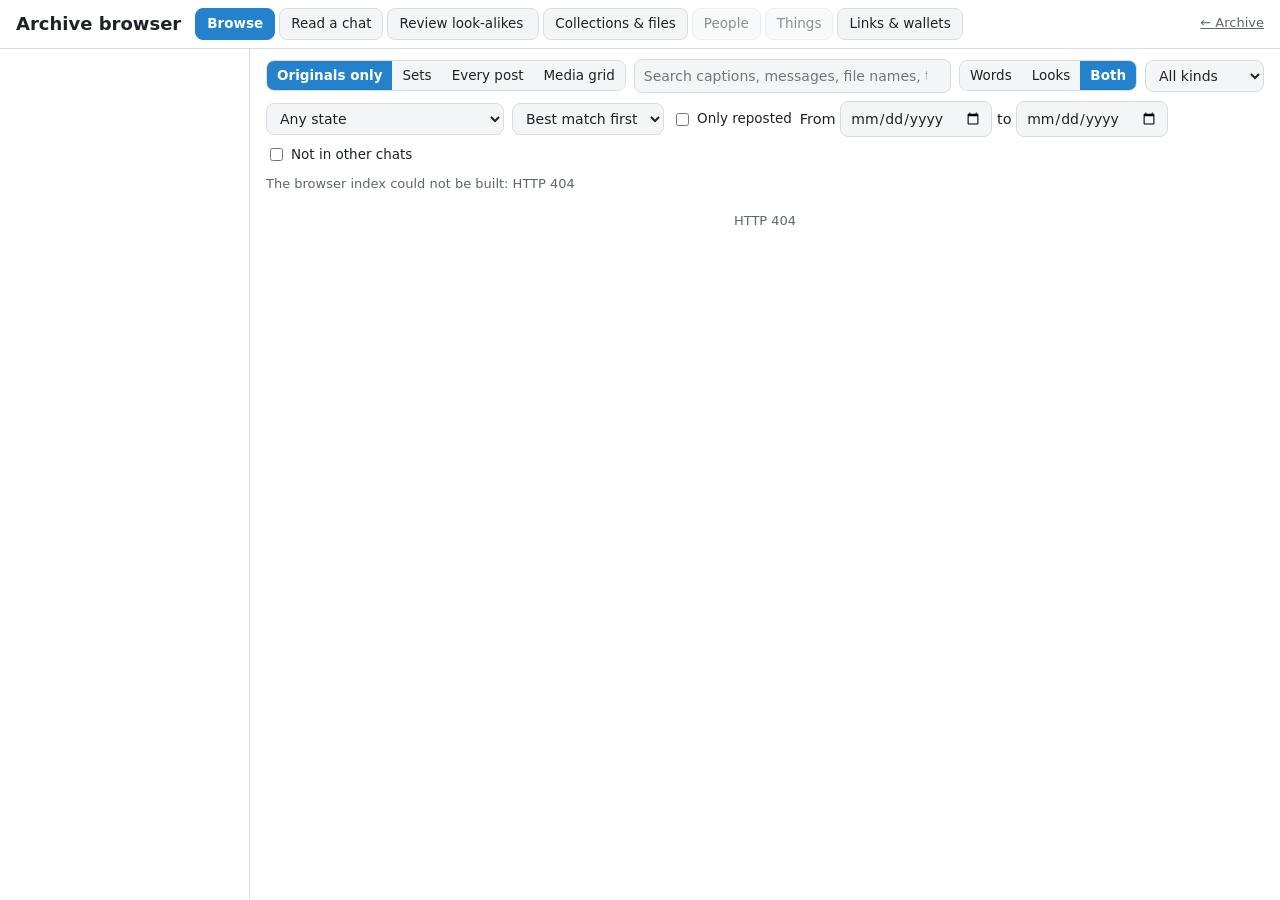
==== commit c2661ccd: "Media browser: left and right arrow keys step through a post's files Same as Previous and Next, also" ====
--- a/core-service/internal/app/ixassets/browse.html
+++ b/core-service/internal/app/ixassets/browse.html
@@ -543,7 +543,7 @@
     return `<a href="${esc(x.src)}" style="color:#fff">Open ${esc(x.name || 'file')}</a>`;
   };
   showDialog(it.name || (it.type === 'video' ? 'Video' : 'Picture'), `<div class="lb"><div class="view">${viewHTML(it)}</div><div class="info" id="lb-info"><span class="muted">Loading…</span></div></div>
-    <div class="row" style="margin-top:8px"><button class="b" id="lb-prev" ${i ? '' : 'disabled'}>← Previous</button><button class="b" id="lb-next" ${i < items.length - 1 ? '' : 'disabled'}>Next →</button>
+    <div class="row" style="margin-top:8px"><button class="b" id="lb-prev" title="Left arrow key" ${i ? '' : 'disabled'}>← Previous</button><button class="b" id="lb-next" title="Right arrow key" ${i < items.length - 1 ? '' : 'disabled'}>Next →</button>
     ${it.key ? `<button class="b" id="lb-collect">Add to a collection…</button>` : ''}
     ${it.key && S.info && S.info.ml && S.info.ml.enabled && (it.type === 'photo' || it.type === 'video') ? `<button class="b" id="lb-like">More like this</button>` : ''}</div>`);
   if ($('#lb-like')) $('#lb-like').onclick = () => moreLike(it.key, it.type);
@@ -674,17 +674,6 @@
   if (hidden.length) h += `<details style="margin-top:12px"><summary>${hidden.length} hidden</summary><div class="grid media" style="grid-template-columns:repeat(auto-fill,minmax(120px,1fr))">${hidden.map(card).join('')}</div></details>`;
   if (r.data.ungrouped) h += `<p class="muted">${r.data.ungrouped.toLocaleString()} face(s) not grouped with anyone yet.</p>`;
   if (r.data.unusable) h += `<p class="muted">${r.data.unusable.toLocaleString()} face(s) too small or too blurred to group.</p>`;
-  const why = r.data.why;
-  if (why && why.loose) {
-    // Why faces are loose (numbers only): which rule keeps them out on this archive.
-    const n = (x) => (x || 0).toLocaleString(), sp = (v, d) => (v || []).map((x) => x.toFixed(d)).join(' / '), g = why.gates || {};
-    h += `<details class="muted" style="margin:4px 0 8px;font-size:13px"><summary>Why faces are not grouped${why.sampled ? ' (look-alikes estimated)' : ''}</summary><ul style="margin:4px 0;padding-left:18px">
-      <li>${n(why.small + why.blurry)} unusable: ${n(why.small)} too small, ${n(why.blurry)} too blurred</li>
-      <li>${n(why.weak)} weak, may only join a person and only when clearly alike: score ${n(why.weakScore)}, size ${n(why.weakSize)}, sharpness ${n(why.weakSharp)} (a face may have several); ${n(why.weakNear)} only somewhat alike to a person</li>
-      <li>${n(why.good)} clear: ${n(why.alone)} unlike any other face, ${n(why.few)} with look-alikes in fewer than 3 files, ${n(why.ready)} can be grouped on the next round</li>
-      <li>All ${n(why.faces)} faces, 10th / middle / 90th percentile: score ${sp(why.score, 2)} · size ${sp(why.px, 0)} px · sharpness ${sp(why.sharpness, 0)}</li>
-      <li>To start a person a face needs: score ${(g.score || 0).toFixed(2)}, size ${(g.px || 0).toFixed(0)} px, sharpness ${(g.sharpness || 0).toFixed(0)}</li></ul></details>`;
-  }
   if (list.length && !r.data.regroup) h += `<p><button class="link" id="people-regroup">Group all faces again</button></p>`;
   $('#people').innerHTML = h;
   if ($('#people-regroup')) $('#people-regroup').onclick = async () => {
@@ -866,6 +855,17 @@
   }
   R.i++; renderReview();
 }
+// Left and right arrows step through the files of a post, like Previous and
+// Next, even while a video plays (its seek bar still works with the mouse).
+// Caught before the player sees them, so they do not also seek.
+document.addEventListener('keydown', (e) => {
+  if (!dlg.open || e.altKey || e.ctrlKey || e.metaKey || e.shiftKey) return;
+  if (e.key !== 'ArrowLeft' && e.key !== 'ArrowRight') return;
+  if (e.target.matches('input,select,textarea')) return;
+  const b = $(e.key === 'ArrowLeft' ? '#lb-prev' : '#lb-next');
+  if (!b || b.disabled) return;
+  e.preventDefault(); e.stopPropagation(); b.click();
+}, true);
 document.addEventListener('keydown', (e) => {
   if (S.tab !== 'review' || e.target.matches('input,select,textarea') || dlg.open) return;
   const k = { '1': '1', '2': '2', s: 's', S: 's', n: 'n', N: 'n', ArrowRight: 'skip' }[e.key];
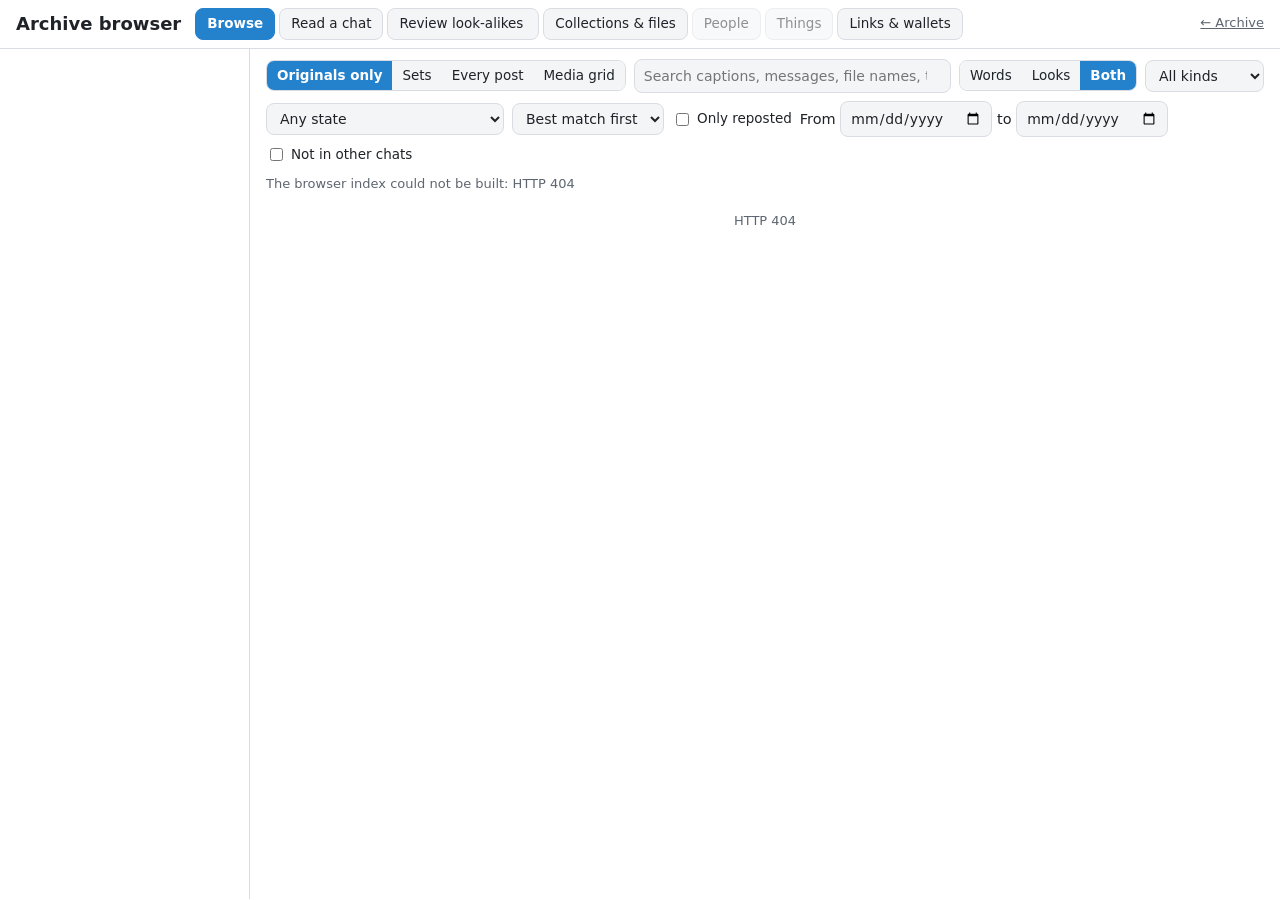
==== commit 6b4f0ce4: "Merge pull request #13 from whothis44/ix/v10.1 ix.10.1: backup fix, speed display, big-file lane, re" ====
(no text change in the page or its own stylesheets)
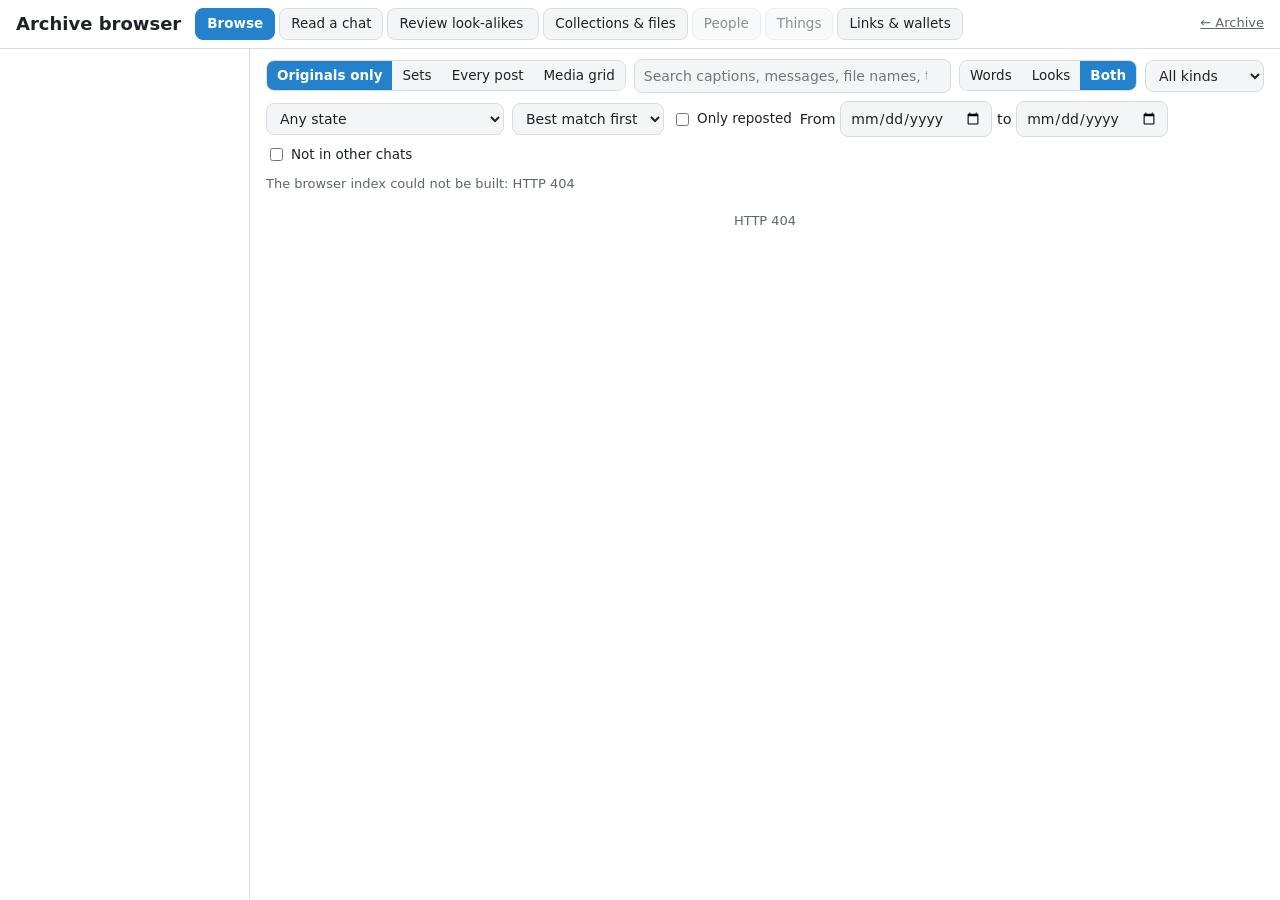
==== commit 4e682265: "ix.12.7: browser links a missing file to its saved copy; forum topic filter A file not downloaded wh" ====
--- a/core-service/internal/app/ixassets/browse.html
+++ b/core-service/internal/app/ixassets/browse.html
@@ -128,6 +128,7 @@
           <button data-m="looks" title="What pictures and videos show (image recognition), in any language the model knows">Looks</button>
           <button data-m="both" class="on" title="Words and looks together, best match first">Both</button>
         </div>
+        <select class="t" id="topic" hidden title="This chat is a forum: show one of its topics"></select>
         <select class="t" id="type"><option value="">All kinds</option><option value="photo">Pictures</option><option value="video">Videos</option><option value="album">Albums</option><option value="other">Files, audio</option></select>
         <select class="t" id="status"><option value="">Any state</option><option value="held">Held back (likely copies)</option><option value="missing">Not downloaded</option><option value="subst">Same file as another upload</option></select>
         <select class="t" id="sort"><option value="best" hidden>Best match first</option><option value="new">Newest first</option><option value="old">Oldest first</option></select>
@@ -209,7 +210,7 @@
 const roleText = { original: 'original', repost: 'repost', adds: 'adds new files' };
 const statusText = { held: 'waiting – likely a copy', missing: 'not downloaded', subst: 'same file as another upload' };
 
-const S = { info: null, view: 'families', group: '', category: '', people: [], from: 0, to: 0, q: '', match: 'both', type: '', status: '', sort: 'new', dups: false, collection: 0, cursor: 0, loading: false, done: false, tab: 'browse', cards: [], like: '', likeName: '', tieFrom: '' };
+const S = { info: null, view: 'families', group: '', topic: 0, category: '', people: [], from: 0, to: 0, q: '', match: 'both', type: '', status: '', sort: 'new', dups: false, collection: 0, cursor: 0, loading: false, done: false, tab: 'browse', cards: [], like: '', likeName: '', tieFrom: '' };
 const roleName = { core: 'Shared', member: 'Belongs', loose: 'Probably not part of it', elsewhere: 'Belongs to another set' };
 
 // ---------- info, sidebar ----------
@@ -249,9 +250,11 @@
   h += `<h3>Index</h3><div class="muted" style="padding:0 8px">${(info.sets || 0).toLocaleString()} sets · ${info.families.toLocaleString()} originals · ${info.repostPosts.toLocaleString()} reposts folded in · ${info.mergedAlbums.toLocaleString()} merged albums · ${info.held} held back · ${info.missing.toLocaleString()} not downloaded<br>Pictures indexed: ${info.media.done.toLocaleString()} / ${info.media.total.toLocaleString()} · videos: ${info.videos.done.toLocaleString()} / ${info.videos.total.toLocaleString()}${mlLine}<br><button class="link" id="rebuild">Rebuild now</button></div>`;
   h += overlapSideHTML();
   $('#side').innerHTML = h;
+  renderTopics();
   $$('#side .side-item').forEach((el) => el.addEventListener('click', () => {
     S.group = el.dataset.group || ''; S.category = el.dataset.cat || ''; S.collection = Number(el.dataset.coll || 0);
     if (el.dataset.all) { S.group = S.category = ''; S.collection = 0; S.people = []; }
+    S.topic = 0;
     if (S.tab === 'chat' && S.group) { $('#chat-group').value = S.group; openChat(S.group); return; }
     switchTab('browse'); renderSide(); resetFeed();
   }));
@@ -262,6 +265,17 @@
   }
   const rb = $('#rebuild'); if (rb) rb.addEventListener('click', async () => { rb.disabled = true; const r = await api('POST', '/api/ix/browse/rebuild'); if (!r.ok) toast(errText(r)); await loadInfo(); resetFeed(); });
 }
+// A forum chat: a menu of its topics (most posts first), beside the filters.
+function renderTopics() {
+  const sel = $('#topic'); if (!sel) return;
+  const g = S.info && S.group ? S.info.groups.find((x) => x.id === S.group) : null;
+  const list = (g && g.topics) || [];
+  sel.hidden = !list.length;
+  if (!list.some((t) => t.id === S.topic)) S.topic = 0;
+  sel.innerHTML = list.length ? `<option value="">All topics</option>` + list.map((t) => `<option value="${t.id}">${esc(t.name)} (${t.posts.toLocaleString()})</option>`).join('') : '';
+  sel.value = S.topic ? String(S.topic) : '';
+}
+$('#topic').addEventListener('change', () => { S.topic = Number($('#topic').value || 0); resetFeed(); });
 // A tab that needs a setting: greyed out, saying where to turn it on.
 function tabOn(sel, on, title, off) {
   const t = $(sel); t.classList.toggle('dis', !on); t.setAttribute('aria-disabled', String(!on)); t.title = on ? title : off;
@@ -316,7 +330,7 @@
   if (it.copies > 1) labs.push(`<span class="lab r" title="Copies of this file in the archive">×${it.copies}</span>`);
   if (it.new) labs.push(`<span class="lab t new" title="Brought by a later post">new</span>`);
   if (it.status === 'held') labs.push(`<span class="lab t held">waiting · likely copy</span>`);
-  if (it.status === 'missing') labs.push(`<span class="lab t miss">not downloaded</span>`);
+  if (it.status === 'missing') labs.push(it.like ? `<span class="lab t miss" title="Not downloaded here, but the same file is saved from another post: open it to reach that copy">copy saved</span>` : `<span class="lab t miss">not downloaded</span>`);
   if (it.previewOnly) labs.push(`<span class="lab t" title="Telegram's small preview is kept; the file is not downloaded">preview only</span>`);
   if (it.inferred) labs.push(`<span class="lab t placed" title="Its message was not saved, but it sits inside this album">probably in this album</span>`);
   if (it.sim && S.showSim) labs.push(`<span class="lab sim" title="Likeness (image recognition)">${Math.round(it.sim * 100)}%</span>`);
@@ -381,6 +395,7 @@
 function feedURL() {
   const p = new URLSearchParams({ view: S.view, sort: S.sort === 'best' ? 'new' : S.sort, cursor: String(S.cursor), limit: S.view === 'media' ? '120' : '48' });
   for (const k of ['group', 'category', 'type', 'status']) if (S[k]) p.set(k, S[k]);
+  if (S.group && S.topic) p.set('topic', String(S.topic));
   if (S.dups) p.set('dups', '1');
   if (S.unique) p.set('unique', '1');
   if (S.from) p.set('from', String(S.from));
@@ -535,7 +550,7 @@
   const it = items[i]; if (!it) return;
   const q = it.id ? 'id=' + it.id : 'group=' + encodeURIComponent(it.group) + '&msg=' + it.msg;
   const viewHTML = (x) => {
-    if (x.status !== 'ok' && x.status !== 'subst' && x.like) return `<div style="color:#fff;text-align:center;padding:10px"><img src="${esc(x.like.thumb)}" style="max-height:60vh"><br>Not downloaded yet: this is the saved copy it most likely is.</div>`;
+    if (x.status !== 'ok' && x.status !== 'subst' && x.like) return `<div style="color:#fff;text-align:center;padding:10px"><button class="link" data-open-saved="1" title="Open the saved copy" style="border:0;padding:0;background:none"><img src="${esc(x.like.thumb)}" alt="" style="max-height:60vh"></button><br>${x.status === 'held' ? 'Not downloaded yet: this is the saved copy it most likely is.' : 'Not downloaded here: the same file is saved from another post.'}</div>`;
     if (!x.src) return x.previewOnly ? `<div style="color:#fff;text-align:center;padding:10px"><img src="${esc(x.thumb)}" alt="" style="min-width:320px"><br>Preview only: Telegram's small preview is kept, the file is not downloaded.</div>` : `<img src="${esc(x.thumb)}" alt="" style="min-width:200px;filter:blur(2px)">`;
     if (x.type === 'video') return `<video src="${esc(x.src)}${x.atMs ? '#t=' + (x.atMs / 1000).toFixed(1) : ''}" controls autoplay playsinline preload="metadata"></video>`;
     if (x.type === 'photo') return `<img src="${esc(x.src)}" alt="">`;
@@ -558,12 +573,17 @@
     <dt>Posted</dt><dd>${esc(d.post.groupName)}, ${fmtDate(d.post.date)}</dd>${d.post.fwd ? `<dt>Forwarded</dt><dd>from ${esc(d.post.fwd)}</dd>` : ''}
     ${x.key ? `<dt>File</dt><dd class="muted">${esc(x.key.startsWith('h:') ? 'SHA-256 ' + x.key.slice(2, 18) + '…' : x.key)}</dd>` : ''}</dl>
     <button class="link" data-open-chat="${esc(d.post.group)}:${d.post.msg}">Open in its chat</button>`;
+  const saved = x.like || it.like;
+  if (saved && x.status !== 'ok' && x.status !== 'subst') {
+    h += `<p class="saved-copy" id="lb-saved">${x.status === 'held' ? 'Its likely saved copy' : 'The same file, saved'}: <b>${esc(saved.name || saved.type)}</b><br><button class="link" data-open-saved="1">Open the saved copy</button> · <button class="link" data-open-chat="${esc(saved.group)}:${saved.msg}">Open its post</button></p>`;
+  }
   if (d.generic) h += `<p class="muted">This file appears in many unrelated posts (a logo or sticker), so it does not link posts together.</p>`;
   h += placedNoteHTML(x);
   if (d.copies.length > 1) {
     h += `<b>${d.copies.length} copies in the archive</b>`;
-    for (const c of d.copies) h += `<div class="copy"><img src="${esc(c.thumb)}" alt=""><div><b>${esc(c.groupName)}</b> · ${fmtDay(c.date)}${c.canon ? ' · <span class="ok">shown</span>' : ''}<br><span class="muted">${c.w ? c.w + '×' + c.h + ' · ' : ''}${fmtSize(c.size)} · ${esc(roleText[c.role] || c.role)}</span>
-      ${!c.canon && c.key ? `<br><button class="link" data-keeper="${esc(c.key)}" data-cluster="${esc(x.key)}">Show this copy instead</button>` : ''}</div></div>`;
+    d.copies.forEach((c, ci) => h += `<div class="copy"><img src="${esc(c.thumb)}" alt=""><div><b>${esc(c.groupName)}</b> · ${fmtDay(c.date)}${c.canon ? ' · <span class="ok">shown</span>' : ''}${c.status !== 'ok' && c.status !== 'subst' ? ' · <span class="muted">' + esc(statusText[c.status] || c.status) + '</span>' : ''}<br><span class="muted">${c.w ? c.w + '×' + c.h + ' · ' : ''}${fmtSize(c.size)} · ${esc(roleText[c.role] || c.role)}</span>
+      <br>${c.key && !(c.id && c.id === x.id) && c.key !== x.key ? `<button class="link" data-open-copy="${ci}">Open this copy</button> · ` : ''}<button class="link" data-open-chat="${esc(c.group)}:${c.msg}">Open its post</button>
+      ${!c.canon && c.key && x.key ? `<br><button class="link" data-keeper="${esc(c.key)}" data-cluster="${esc(x.key)}">Show this copy instead</button>` : ''}</div></div>`);
   }
   if (d.related && d.related.length) {
     h += `<b>Shares footage with</b>`;
@@ -575,6 +595,9 @@
   h += '<div id="lb-extra"></div>';
   $('#lb-info').innerHTML = h;
   if (x.key || it.key) loadExtra(x.key || it.key);
+  // A file not downloaded here: open the copy that is saved instead.
+  $$('#dlg [data-open-saved]').forEach((b) => b.onclick = () => { if (saved) openItem([saved], 0); });
+  $$('#lb-info [data-open-copy]').forEach((b) => b.onclick = () => openItem(d.copies, Number(b.dataset.openCopy)));
   $$('#lb-info [data-keeper]').forEach((b) => b.onclick = async () => { const r = await api('POST', '/api/ix/browse/keeper', { cluster: b.dataset.cluster, key: b.dataset.keeper }); toast(r.ok ? 'Saved. The browser shows that copy after its next update.' : errText(r)); });
 }
 
@@ -674,6 +697,17 @@
   if (hidden.length) h += `<details style="margin-top:12px"><summary>${hidden.length} hidden</summary><div class="grid media" style="grid-template-columns:repeat(auto-fill,minmax(120px,1fr))">${hidden.map(card).join('')}</div></details>`;
   if (r.data.ungrouped) h += `<p class="muted">${r.data.ungrouped.toLocaleString()} face(s) not grouped with anyone yet.</p>`;
   if (r.data.unusable) h += `<p class="muted">${r.data.unusable.toLocaleString()} face(s) too small or too blurred to group.</p>`;
+  const why = r.data.why;
+  if (why && why.loose) {
+    // Why faces are loose (numbers only): which rule keeps them out on this archive.
+    const n = (x) => (x || 0).toLocaleString(), sp = (v, d) => (v || []).map((x) => x.toFixed(d)).join(' / '), g = why.gates || {};
+    h += `<details class="muted" style="margin:4px 0 8px;font-size:13px"><summary>Why faces are not grouped${why.sampled ? ' (look-alikes estimated)' : ''}</summary><ul style="margin:4px 0;padding-left:18px">
+      <li>${n(why.small + why.blurry)} unusable: ${n(why.small)} too small, ${n(why.blurry)} too blurred</li>
+      <li>${n(why.weak)} weak, may only join a person and only when clearly alike: score ${n(why.weakScore)}, size ${n(why.weakSize)}, sharpness ${n(why.weakSharp)} (a face may have several); ${n(why.weakNear)} only somewhat alike to a person</li>
+      <li>${n(why.good)} clear: ${n(why.alone)} unlike any other face, ${n(why.few)} with look-alikes in fewer than 3 files, ${n(why.ready)} can be grouped on the next round</li>
+      <li>All ${n(why.faces)} faces, 10th / middle / 90th percentile: score ${sp(why.score, 2)} · size ${sp(why.px, 0)} px · sharpness ${sp(why.sharpness, 0)}</li>
+      <li>To start a person a face needs: score ${(g.score || 0).toFixed(2)}, size ${(g.px || 0).toFixed(0)} px, sharpness ${(g.sharpness || 0).toFixed(0)}</li></ul></details>`;
+  }
   if (list.length && !r.data.regroup) h += `<p><button class="link" id="people-regroup">Group all faces again</button></p>`;
   $('#people').innerHTML = h;
   if ($('#people-regroup')) $('#people-regroup').onclick = async () => {
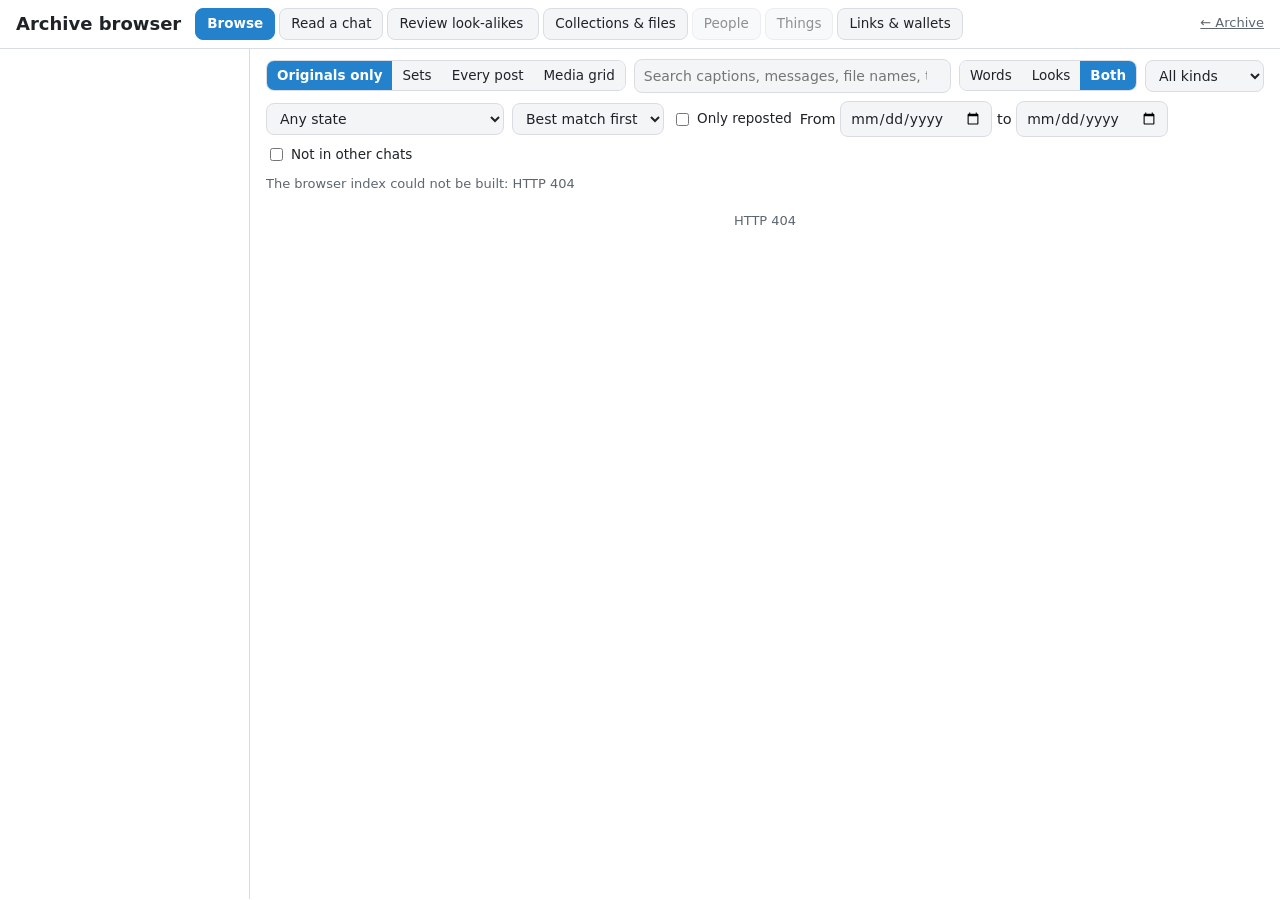
==== commit 2921cdee: "ix.12.7: plan to move uncatalogued copies (moved in by hand, downloaded again) to _trash Library fil" ====
--- a/core-service/internal/app/ixassets/browse.html
+++ b/core-service/internal/app/ixassets/browse.html
@@ -164,7 +164,8 @@
       </div>
       <div class="panel"><h2>Copy or move files</h2>
         <p class="muted" style="margin:0">Every plan is listed in full before anything happens. Applying it checks each file's fingerprint at its new place before the old copy is let go, records every step, and can be undone. Nothing is ever deleted: "trash" means a dated <code>_trash</code> folder in the downloads folder.</p>
-        <div class="row"><b>Extra copies:</b> <button class="b" id="plan-dups">Plan: move extra copies to _trash (byte-identical files, near-identical videos)</button></div>
+        <div class="row"><b>Extra copies:</b> <button class="b" id="plan-dups">Plan: move extra copies to _trash (byte-identical files, near-identical videos)</button>
+          <button class="b" id="plan-uncat" title="Files in the library the catalogue does not know, with the same name, message and size as a catalogued file beside them: copies moved in by hand and downloaded again. Their bytes are compared before each move.">Plan: move uncatalogued copies to _trash</button></div>
         <div class="row"><b>A collection:</b> <select class="t" id="plan-coll"></select> to folder <input class="t" id="plan-coll-dir" placeholder="collections/my-set"> <label class="chk"><input type="checkbox" id="plan-coll-move"> move instead of copy</label> <button class="b" id="plan-coll-go">Plan</button></div>
         <div class="row"><b>Originals of:</b> <select class="t" id="plan-orig"></select> to folder <input class="t" id="plan-orig-dir" placeholder="originals/sports"> <label class="chk"><input type="checkbox" id="plan-orig-move"> move instead of copy</label> <button class="b" id="plan-orig-go">Plan</button></div>
         <div id="plans"></div>
@@ -926,6 +927,7 @@
   showPlan(r.data); loadPlans();
 }
 $('#plan-dups').onclick = () => makePlan({ kind: 'duplicate-copies' });
+$('#plan-uncat').onclick = () => makePlan({ kind: 'uncatalogued-copies' });
 $('#plan-coll-go').onclick = () => makePlan({ kind: 'collection', collection: Number($('#plan-coll').value), folder: $('#plan-coll-dir').value, move: $('#plan-coll-move').checked });
 $('#plan-orig-go').onclick = () => { const v = $('#plan-orig').value; makePlan({ kind: 'originals', category: v.startsWith('cat:') ? v.slice(4) : '', group: v.startsWith('group:') ? v.slice(6) : '', folder: $('#plan-orig-dir').value, move: $('#plan-orig-move').checked }); };
 async function loadPlans() {
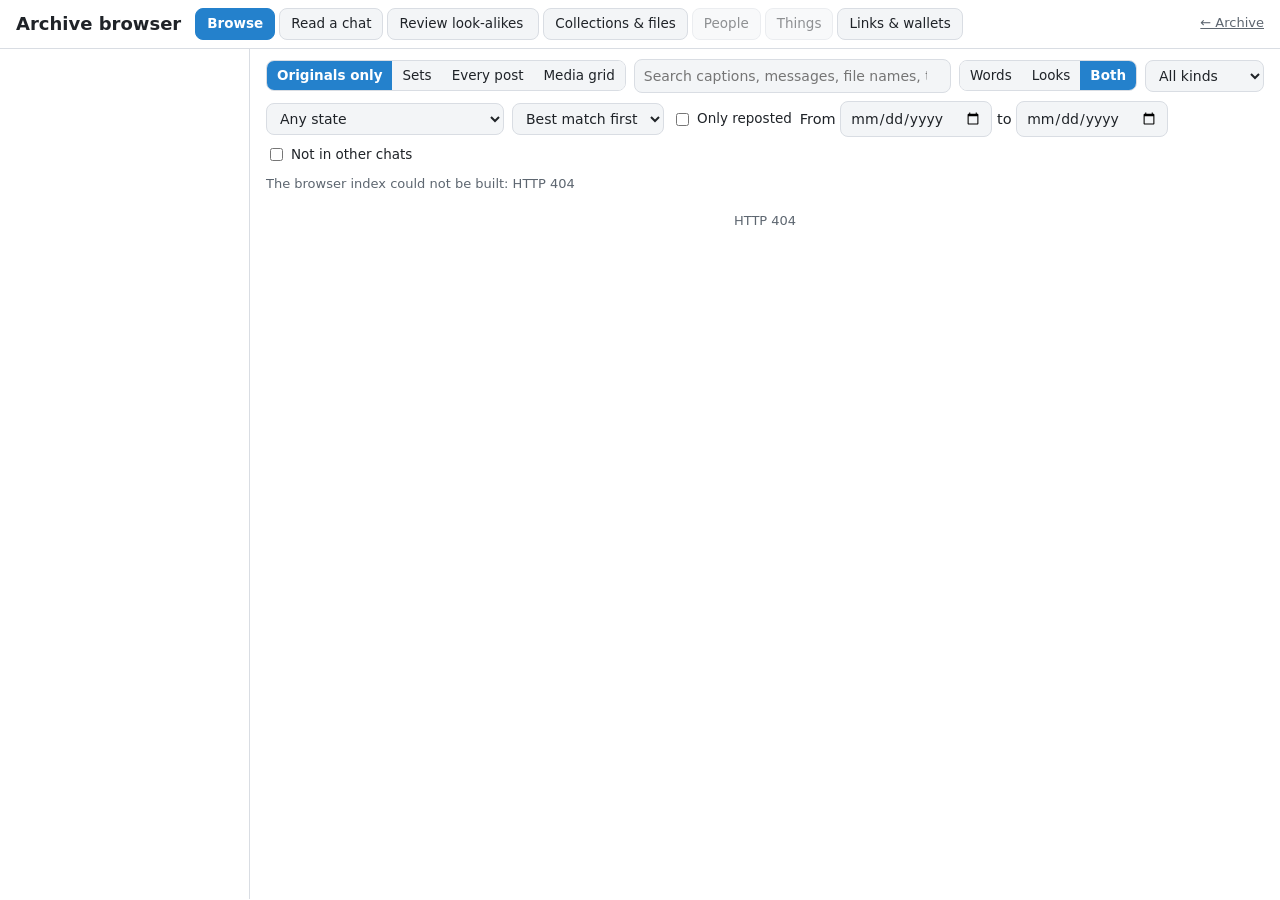
==== commit 6612e6c0: "ix.12.10: forum topic folders; Organise moves take the archive's other records along - New downloads" ====
--- a/core-service/internal/app/ixassets/browse.html
+++ b/core-service/internal/app/ixassets/browse.html
@@ -166,6 +166,7 @@
         <p class="muted" style="margin:0">Every plan is listed in full before anything happens. Applying it checks each file's fingerprint at its new place before the old copy is let go, records every step, and can be undone. Nothing is ever deleted: "trash" means a dated <code>_trash</code> folder in the downloads folder.</p>
         <div class="row"><b>Extra copies:</b> <button class="b" id="plan-dups">Plan: move extra copies to _trash (byte-identical files, near-identical videos)</button>
           <button class="b" id="plan-uncat" title="Files in the library the catalogue does not know, with the same name, message and size as a catalogued file beside them: copies moved in by hand and downloaded again. Their bytes are compared before each move.">Plan: move uncatalogued copies to _trash</button></div>
+        <div class="row"><b>Forum topics:</b> <button class="b" id="plan-topics" title="Files of forum groups saved before topic folders existed move from group/type to group/topic/type. The General topic stays where it is. Each file's fingerprint is checked before it moves, and the plan can be undone.">Plan: move forum files into topic folders</button></div>
         <div class="row"><b>A collection:</b> <select class="t" id="plan-coll"></select> to folder <input class="t" id="plan-coll-dir" placeholder="collections/my-set"> <label class="chk"><input type="checkbox" id="plan-coll-move"> move instead of copy</label> <button class="b" id="plan-coll-go">Plan</button></div>
         <div class="row"><b>Originals of:</b> <select class="t" id="plan-orig"></select> to folder <input class="t" id="plan-orig-dir" placeholder="originals/sports"> <label class="chk"><input type="checkbox" id="plan-orig-move"> move instead of copy</label> <button class="b" id="plan-orig-go">Plan</button></div>
         <div id="plans"></div>
@@ -928,6 +929,7 @@
 }
 $('#plan-dups').onclick = () => makePlan({ kind: 'duplicate-copies' });
 $('#plan-uncat').onclick = () => makePlan({ kind: 'uncatalogued-copies' });
+$('#plan-topics').onclick = () => makePlan({ kind: 'topic-folders' });
 $('#plan-coll-go').onclick = () => makePlan({ kind: 'collection', collection: Number($('#plan-coll').value), folder: $('#plan-coll-dir').value, move: $('#plan-coll-move').checked });
 $('#plan-orig-go').onclick = () => { const v = $('#plan-orig').value; makePlan({ kind: 'originals', category: v.startsWith('cat:') ? v.slice(4) : '', group: v.startsWith('group:') ? v.slice(6) : '', folder: $('#plan-orig-dir').value, move: $('#plan-orig-move').checked }); };
 async function loadPlans() {
